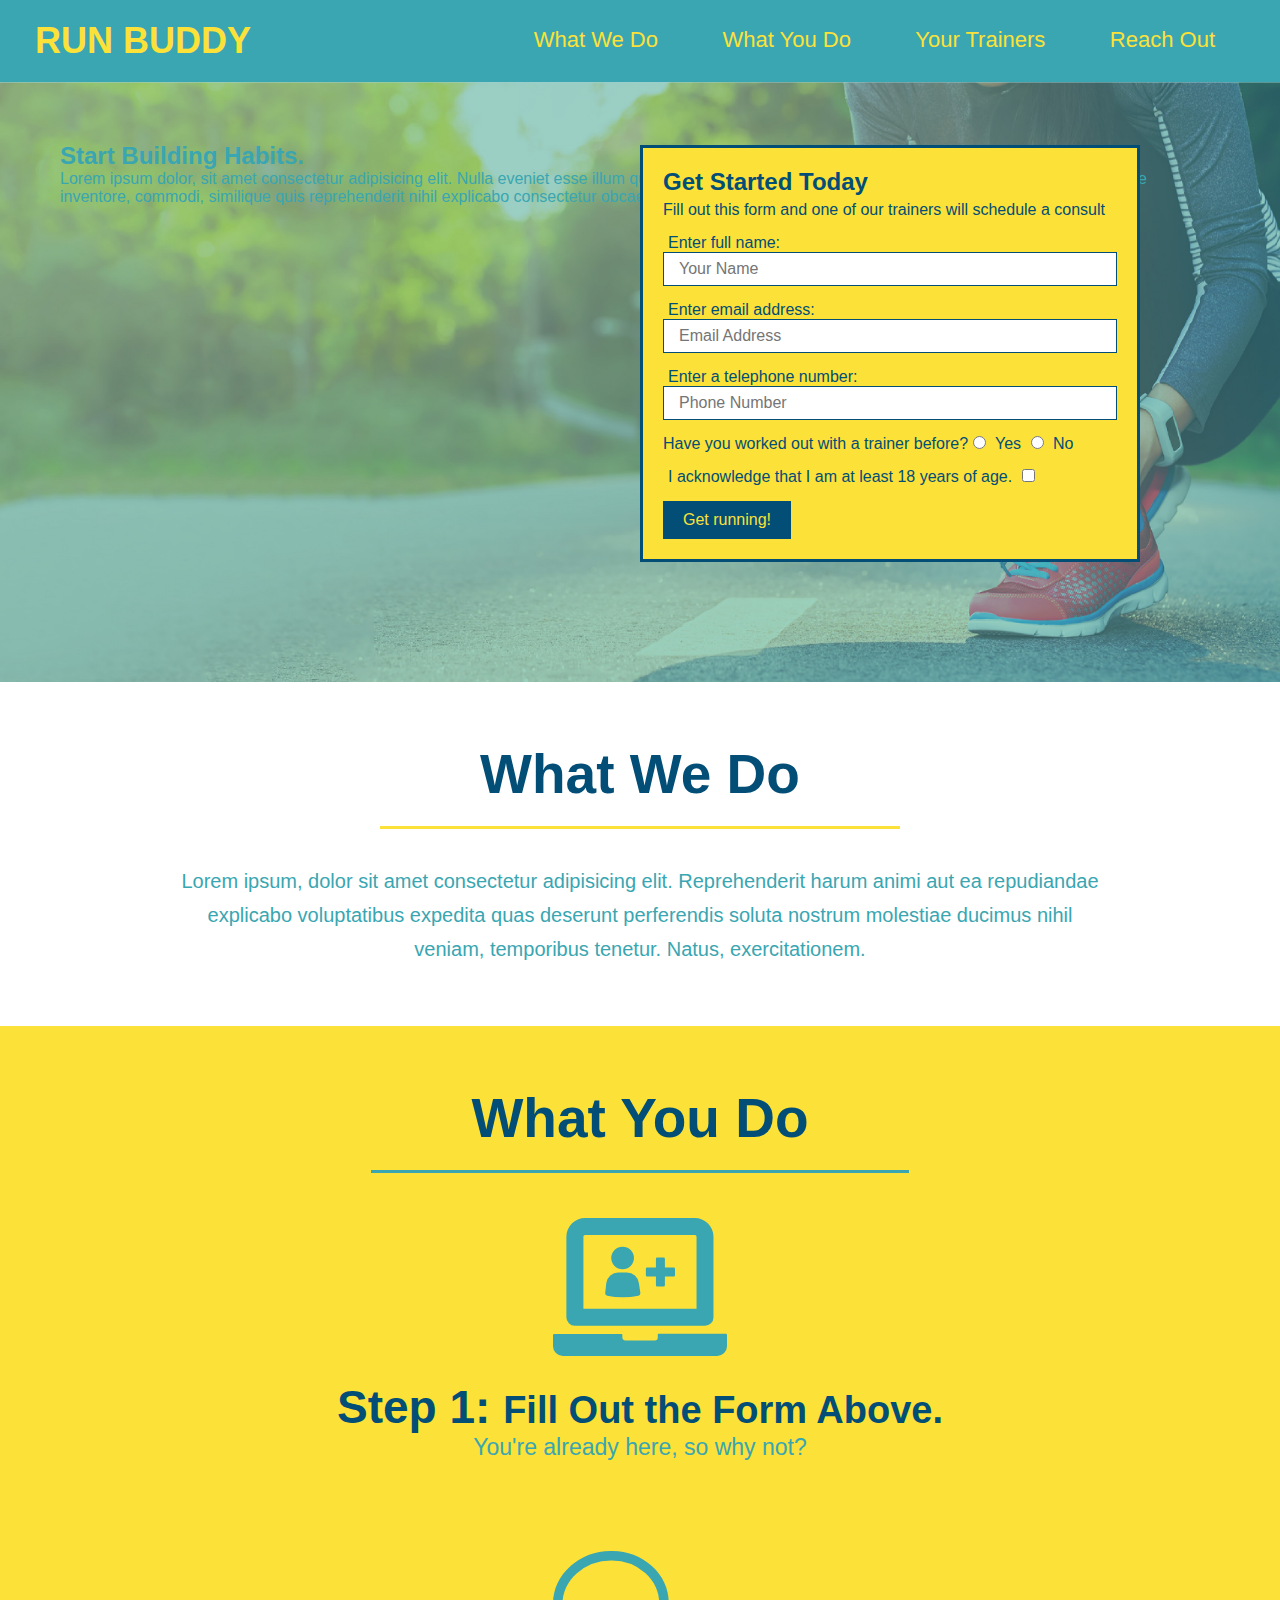
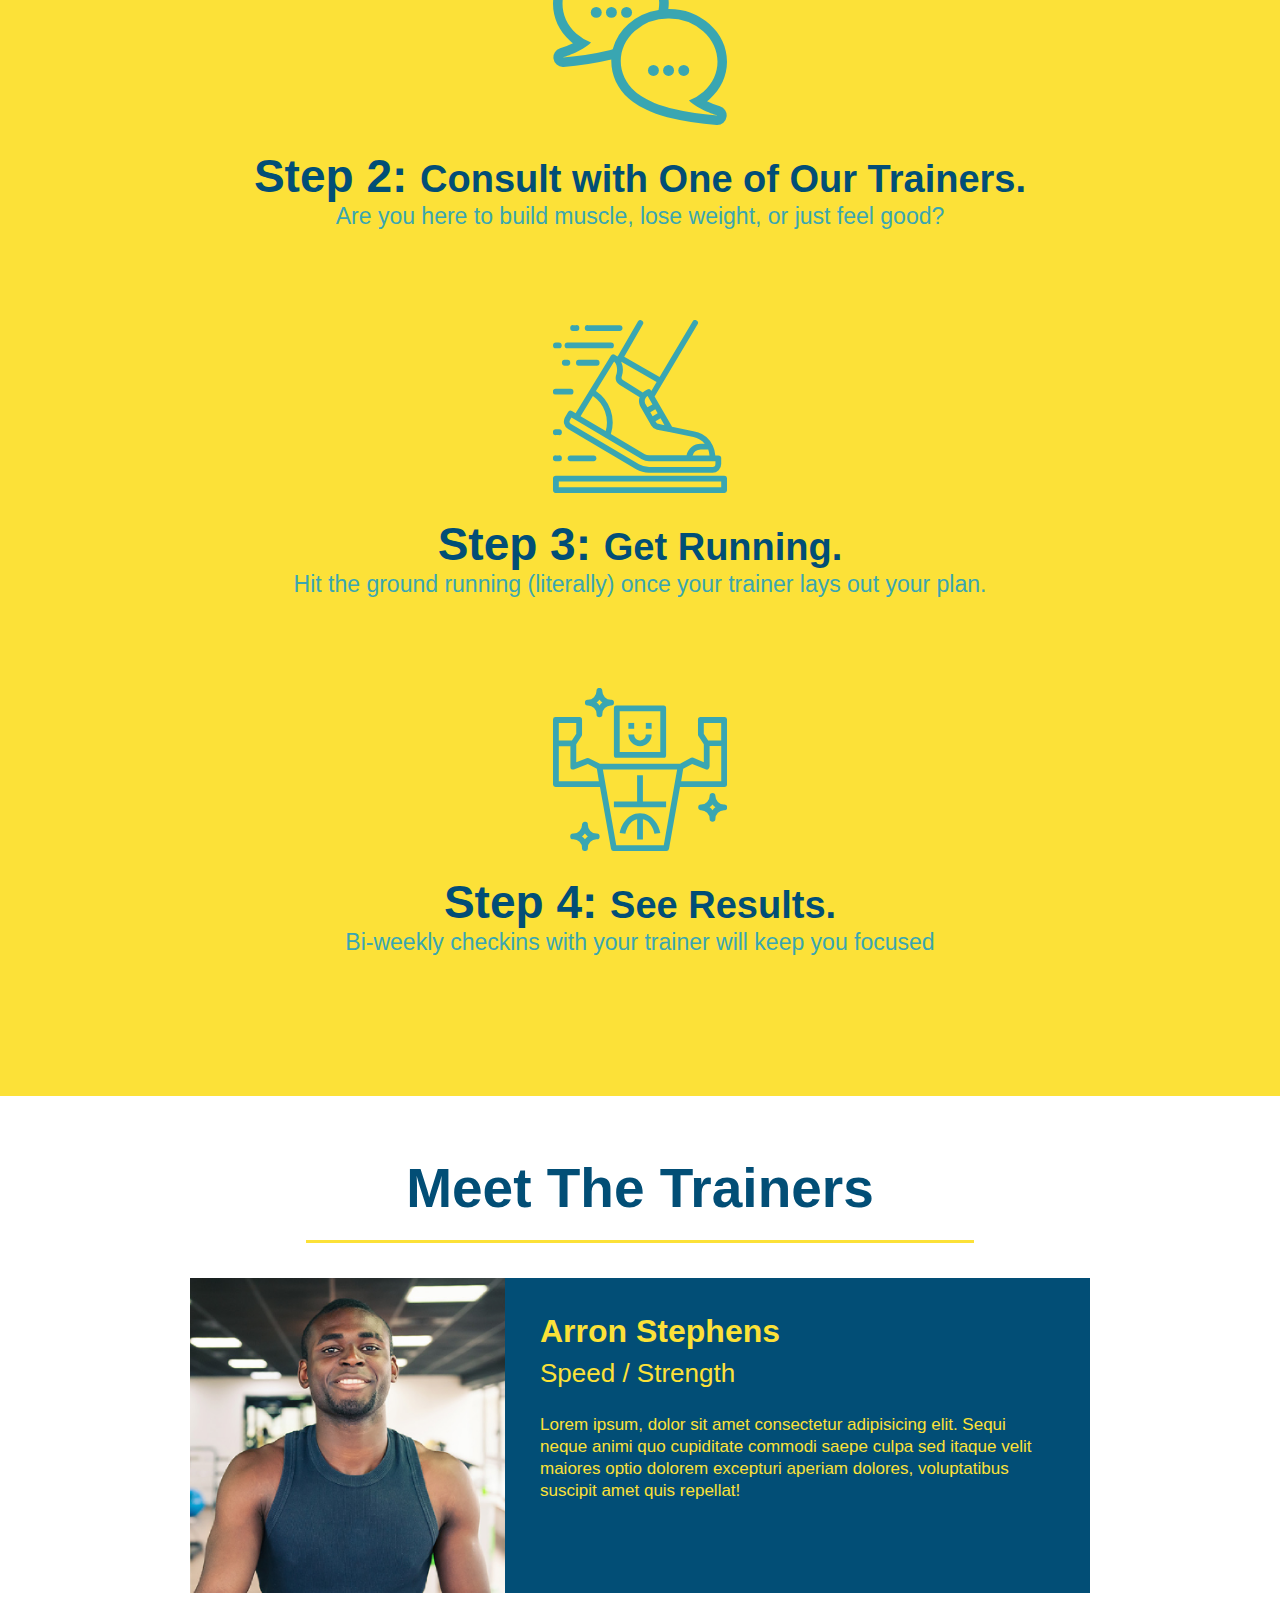
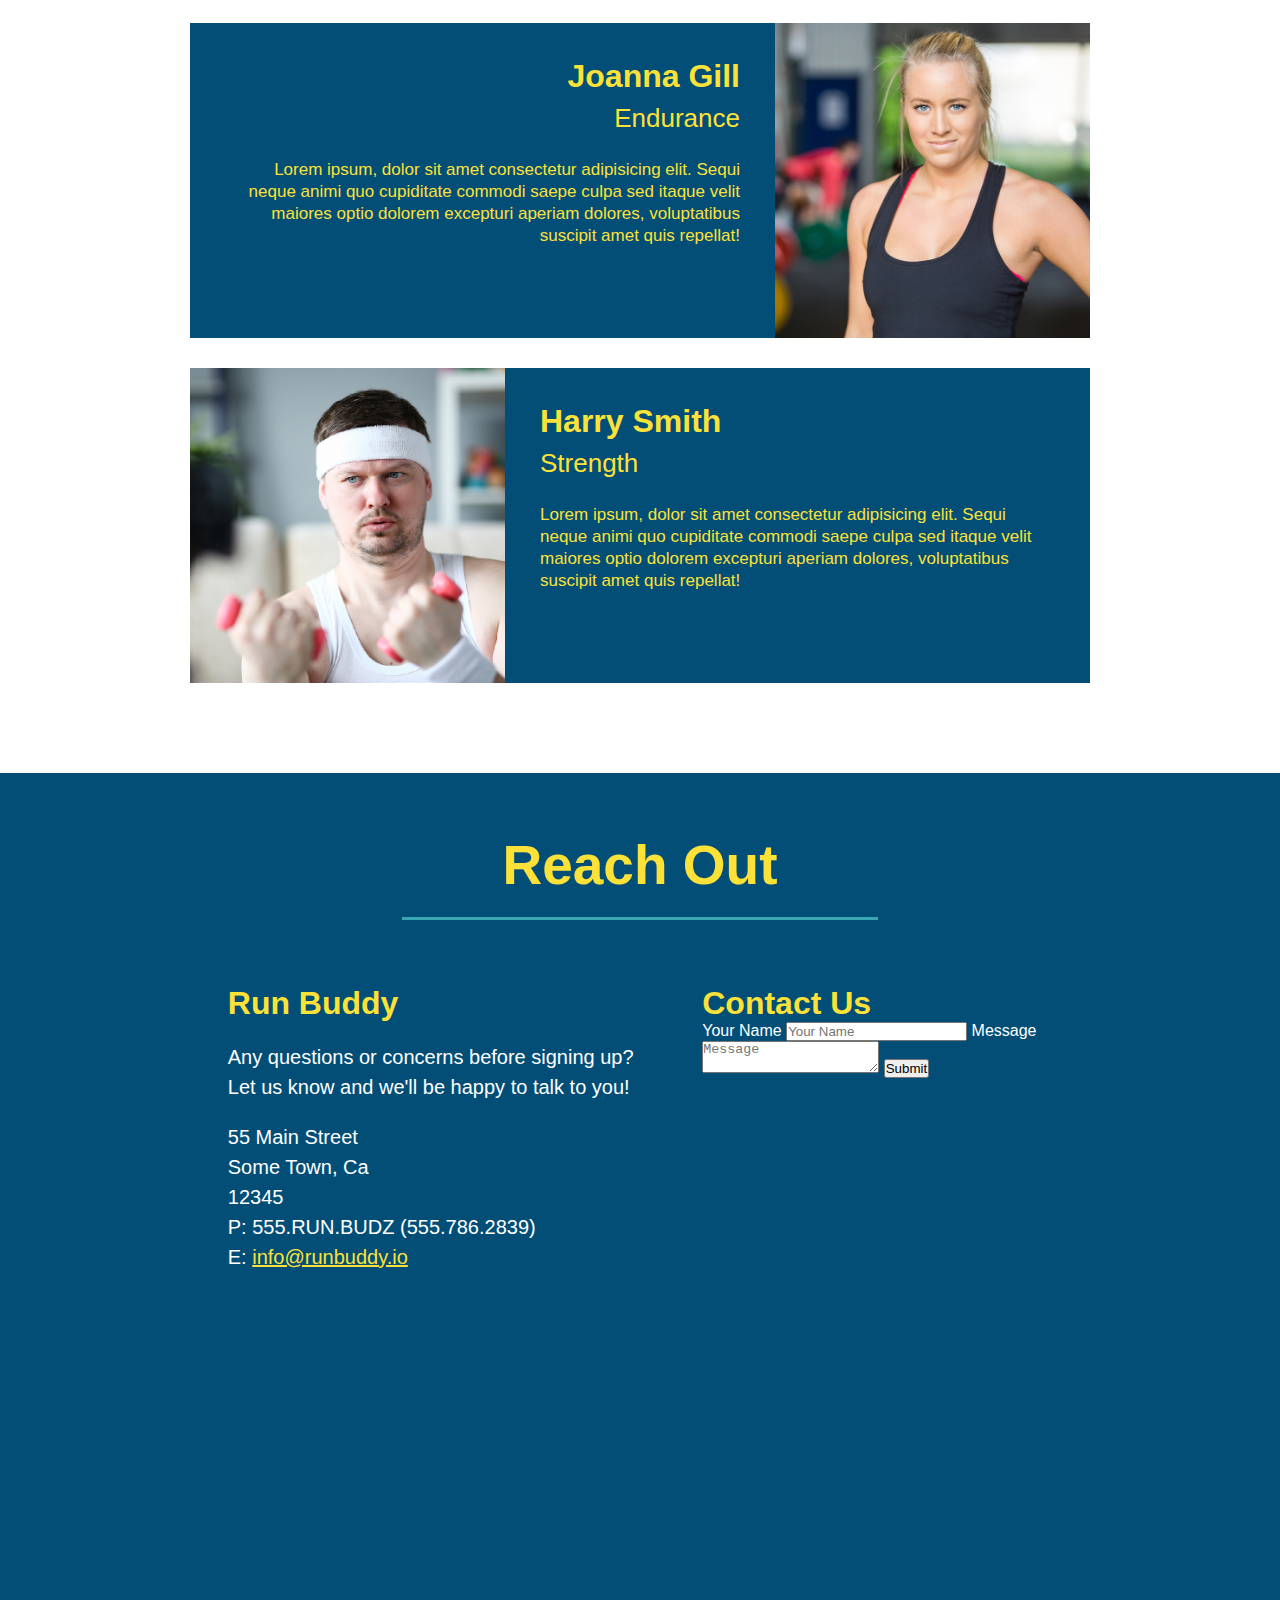
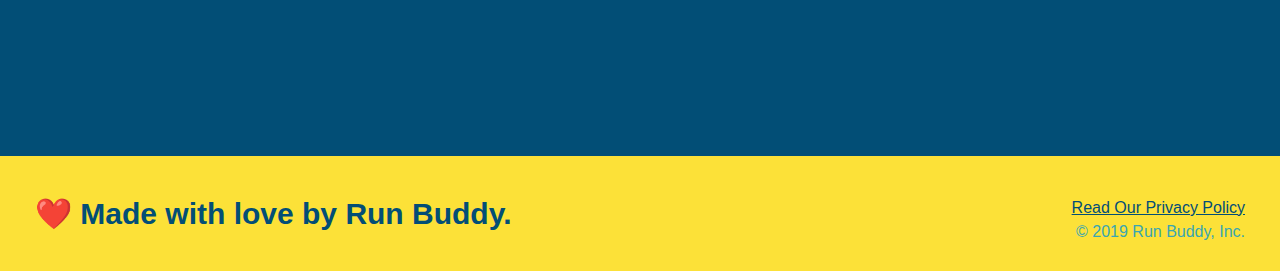
==== index.html @ ef36e6d5 "add contact form" ====
<!DOCTYPE html>
<html lang="en">

<head>
  <meta charset="UTF-8" />
  <link rel="stylesheet" href="./assets/css/style.css" />
  <title>Run Buddy</title>
</head>

<body>
  <!-- navigation -->
  <header>
    <h1>
      <!-- returns to homepage -->
      <a href="/">RUN BUDDY</a>
    </h1>
    <nav>
      <ul>
        <li>
          <!-- scrolls to element with id = what-we-do -->
          <a href="#what-we-do">What We Do</a>
        </li>
        <li>
          <a href="#what-you-do">What You Do</a>
        </li>
        <li>
          <a href="#your-trainers">Your Trainers</a>
        </li>
        <li>
          <a href="#reach-out">Reach Out</a>
        </li>
      </ul>
    </nav>
  </header>

  <!-- hero/jumbotron -->
  <section class="hero">
    <div class="hero-cta">
      <h2>Start Building Habits.</h2>
      <p>
        Lorem ipsum dolor, sit amet consectetur adipisicing elit. Nulla eveniet esse illum quibusdam perferendis architecto vel cum deleniti tenetur eaque tempore inventore, commodi, similique quis reprehenderit nihil explicabo consectetur obcaecati?
      </p>
    </div>

    <div class="hero-form">
      <h3>Get Started Today</h3>
      <p>Fill out this form and one of our trainers will schedule a consult</p>
      <!-- Add form element -->
      <form>
        <label for="name">Enter full name:</label>
        <input class="form-input" type="text" placeholder="Your Name" name="name" id="name" />
        <label for="email">Enter email address:</label>
        <input class="form-input" type="email" placeholder="Email Address" name="email" id="email" />
        <label for="phone">Enter a telephone number:</label>
        <input class="form-input" type="tel" placeholder="Phone Number" name="phone" id="phone"/>
        <p>
          Have you worked out with a trainer before?
          <input type="radio" name="trainer-confirm" id="trainer-yes" />
          <label for="trainer-yes">Yes</label>
          <input type="radio" name="trainer-confirm" id="trainer-no" />
          <label for="trainer-no">No</label>
        </p>
        <p>
          <label for="checkbox" >
            I acknowledge that I am at least 18 years of age.
          </label>
          <input type="checkbox" name="age-confirm" id="checkbox" />
        </p>
        <button type="submit">
          Get running!
        </button>
      </form>
    </div>
  </section>

  <!-- "what we do" section -->
  <section id="what-we-do" class="intro">
    <h2 class="section-title primary-border">What We Do</h2>
    <p>
      Lorem ipsum, dolor sit amet consectetur adipisicing elit. Reprehenderit harum animi aut ea repudiandae explicabo voluptatibus expedita quas deserunt perferendis soluta nostrum molestiae ducimus nihil veniam, temporibus tenetur. Natus, exercitationem.
    </p>
  </section>

  <!-- "what you do" section -->
  <section id="what-you-do" class="steps">
    <h2 class="section-title secondary-border">What You Do</h2>

    <div>
      <!-- insert this img element -->
      <img src="./assets/images/step-1.svg" alt="" />
      <h3>Step 1: <span>Fill Out the Form Above.</span></h3>
      <p>You're already here, so why not?</p>
    </div>

    <div>
      <img src="./assets/images/step-2.svg" alt="" />
      <h3>Step 2: <span>Consult with One of Our Trainers.</span></h3>
      <p>Are you here to build muscle, lose weight, or just feel good?</p>
    </div>

    <div>
      <img src="./assets/images/step-3.svg" alt="" />
      <h3>Step 3: <span>Get Running.</span></h3>
      <p>Hit the ground running (literally) once your trainer lays out your plan.</p>
    </div>

    <div>
      <img src="./assets/images/step-4.svg" alt="" />
      <h3>Step 4: <span>See Results.</span></h3>
      <p>Bi-weekly checkins with your trainer will keep you focused</p>
    </div>
  </section>

  <!-- "meet the trainers" section -->
  <section id="your-trainers" class="trainers">
    <h2 class="section-title primary-border">Meet The Trainers</h2>
    <article class="trainer">
      <img src="./assets/images/trainer-1.jpg" alt="Arron Stephens in his workout clothes, ready to pump iron" />
      <div class="trainer-bio text-left">
        <h3>Arron Stephens</h3>
        <h4>Speed / Strength</h4>
        <p>
          Lorem ipsum, dolor sit amet consectetur adipisicing elit. Sequi neque animi quo cupiditate commodi saepe culpa sed
          itaque velit maiores optio dolorem excepturi aperiam dolores, voluptatibus suscipit amet quis repellat!
        </p>
      </div>
    </article>

    <article class="trainer">
      <div class="trainer-bio text-right">
        <h3>Joanna Gill</h3>
        <h4>Endurance</h4>
        <p>
          Lorem ipsum, dolor sit amet consectetur adipisicing elit. Sequi neque animi quo cupiditate commodi saepe culpa sed
          itaque velit maiores optio dolorem excepturi aperiam dolores, voluptatibus suscipit amet quis repellat!
        </p>
      </div>
      <img src="./assets/images/trainer-2.jpg" alt="Joanna Gill cooling off after a workout" />
    </article>

    <article class="trainer">
      <img src="./assets/images/trainer-3.jpg" alt="Harry Smith wearing a headband and lifting comically small pink weights" />
      <div class="trainer-bio text-left">
        <h3>Harry Smith</h3>
        <h4>Strength</h4>
        <p>
          Lorem ipsum, dolor sit amet consectetur adipisicing elit. Sequi neque animi quo cupiditate commodi saepe culpa sed
          itaque velit maiores optio dolorem excepturi aperiam dolores, voluptatibus suscipit amet quis repellat!
        </p>
      </div>
    </article>
  </section>

  <!-- "reach out" section -->
  <section id="reach-out" class="contact">
    <h2 class="section-title secondary-border">Reach Out</h2>

    <div class="contact-info">
      <div>
        <h3>Run Buddy</h3>
        <p>
          Any questions or concerns before signing up?
          <br />
          Let us know and we'll be happy to talk to you!
        </p>
        <address>
          55 Main Street <br/>
          Some Town, Ca <br/>
          12345<br />
          P: 555.RUN.BUDZ (555.786.2839)<br/>
          E: <a href="mailto:info@runbuddy.io">info@runbuddy.io</a>
        </address>
      </div>

      <div class="contact-form" >
        <h3>Contact Us</h3>
        <form>
          <label for="contact-name">Your Name</label>
          <input type="text" placeholder="Your Name" id="contact-name" />

          <label for="contact-message">Message</label>
          <textarea placeholder="Message" id="contact-message"></textarea>
          
          <button type="submit">
            Submit
          </button>
        </form>
      </div>
      
      <iframe 
        src="https://www.google.com/maps/embed?pb=!1m18!1m12!1m3!1d3147.1079747227936!2d-120.42364418397035!3d37.92790791110593!2m3!1f0!2f0!3f0!3m2!1i1024!2i768!4f13.1!3m3!1m2!1s0x8090c49129b6ac57%3A0xb56c7eb95a2cd8bd!2sMain%20St%2C%20California%2095327!5e0!3m2!1sen!2sus!4v1616426329495!5m2!1sen!2sus" 
        style="border:0;" 
        allowfullscreen=""
        loading="lazy">
      </iframe>
    </div>
  </section>

  <!-- footer -->
  <footer>
    <h2>❤️ Made with love by Run Buddy.</h2>
    <div>
      <a href="./privacy-policy.html">Read Our Privacy Policy</a><br />
      &copy; 2019 Run Buddy, Inc.
    </div>
  </footer>
</body>

</html>
---- assets/css/style.css ----
* {
    margin: 0;
    padding: 0;
    box-sizing: border-box;
}

body {
  /* applies to all elements */
  color: #39a6b2;
  font-family: Helvetica, Arial, sans-serif;
}

section {
    padding: 60px;
}

/* Header Style Start */
header {
    padding: 20px 35px;
    background-color: #39a6b2;
}

header h1 {
    font-weight: bold;
    font-size: 36px;
    color: #fce138;
    margin: 0;
    display: inline;
}

header a {
    color: #fce138;
    text-decoration: none;
}

header nav {
    float: right;
    margin: 7px 0;
}

header nav ul li {
    display: inline;
}

header nav ul li a {
    margin: 0 30px;
    font-weight: lighter;
    font-size: 22px;
}
/* Header Style End */

/* Hero Style Start */
.hero {
    background-image: url("../images/hero-bg.jpg");
    height: 600px;
    background-size: cover;
    background-position: center;
    position: relative;
}

.hero-form {
    color: #024e76;
    background: #fce138;
    padding: 20px;
    width: 500px;
    border: solid 3px #024e76;
    position: absolute;
    bottom: 120px;
    right: 140px;
}

.hero h3 {
    font-size: 24px;
    margin: 0;
}

.hero-form p {
    margin: 5px 0 15px 0;
}

.form-input {
    display: block;
    padding: 7px 15px;
    font-size: 16px;
    width: 100%;
    border: solid 1px #024e76;
    margin-bottom: 15px;
}

.hero-form label {
    margin: 0 5px;
}

.hero-form button {
    background:#024e76;
    color:#fce138;
    padding: 10px 20px;
    font-size: 16px;    
    border: none;
}
/* Hero Style End */

/* Body Style Start */
.intro {
    text-align: center;
}

.section-title {
    font-size: 55px;
    color: #024e76;
    margin-bottom: 35px;
    padding: 0 100px 20px 100px;
    display: inline-block;
    border-bottom: 3px solid;
}
  
.primary-border {
    border-color: #fce138;
}
  
.secondary-border {
    border-color: #39a6b2;
}

.intro p {
    line-height: 1.7;
    color: #39a6b2;
    width: 80%;
    font-size: 20px;
    margin: 0 auto;
}

.steps {
    text-align: center;
    background: #fce138;
}

.steps div {
    margin-bottom: 80px;
}
  
.steps img {
    width: 15%;
    margin: 10px 0;
}
  
.steps h3 {
    color: #024e76;
    font-size: 46px;
    margin-top: 10px;
}
  
.steps p {
    color: #39a6b2;
    font-size: 23px;
}

.steps span {
    font-size: 38px;
}

.trainers {
    text-align: center;
}

.trainer {
    width: 900px;
    margin: 0 auto 30px auto;
    background: #024e76;
    color: #fce138;
    overflow: auto
}

.trainer img {
    width: 35%;
    float: left;
}
  
.trainer-bio {
    padding: 35px;
    float: left;
    width: 65%;
}

.text-left {
    text-align: left;
}
  
.text-right {
    text-align: right;
}

.trainer-bio h3 {
    font-size: 32px;
    margin-bottom: 8px;
}

.trainer-bio h4 {
    font-weight: lighter;
    font-size: 26px;
    margin-bottom: 25px;
}

.trainer-bio p {
    font-size: 17px;
    line-height: 1.3;
}

.contact {
    background: #024e76;
    text-align: center;
}

.contact h2 {
    color: #fce138;
}

.contact-info iframe {
    width: 400px;
    height: 400px;
}

.contact-info div{
    width: 410px;
    display: inline-block;
    vertical-align: top;
    text-align: left;
    margin: 30px 0 0 60px;
    color: white;
}

.contact-info h3 {
    color: #fce138;
    font-size: 32px;
}

.contact-info p,
.contact-info address {
  margin: 20px 0;
  line-height: 1.5;
  font-size: 20px;
  font-style: normal;
}

.contact-info a {
  color: #fce138;
}


/* Body Style End */

/* Footer Style Start */
footer {
    background: #fce138;
    width: 100%;
    padding: 40px 35px;
}

footer h2 {
    display: inline;
    color: #024e76;
    font-size: 30px;
    margin: 0;
}

footer div {
    float: right;
    line-height: 1.5;
    text-align: right;
}

footer a {
    color: #024e76;
}

/* Footer Style End */
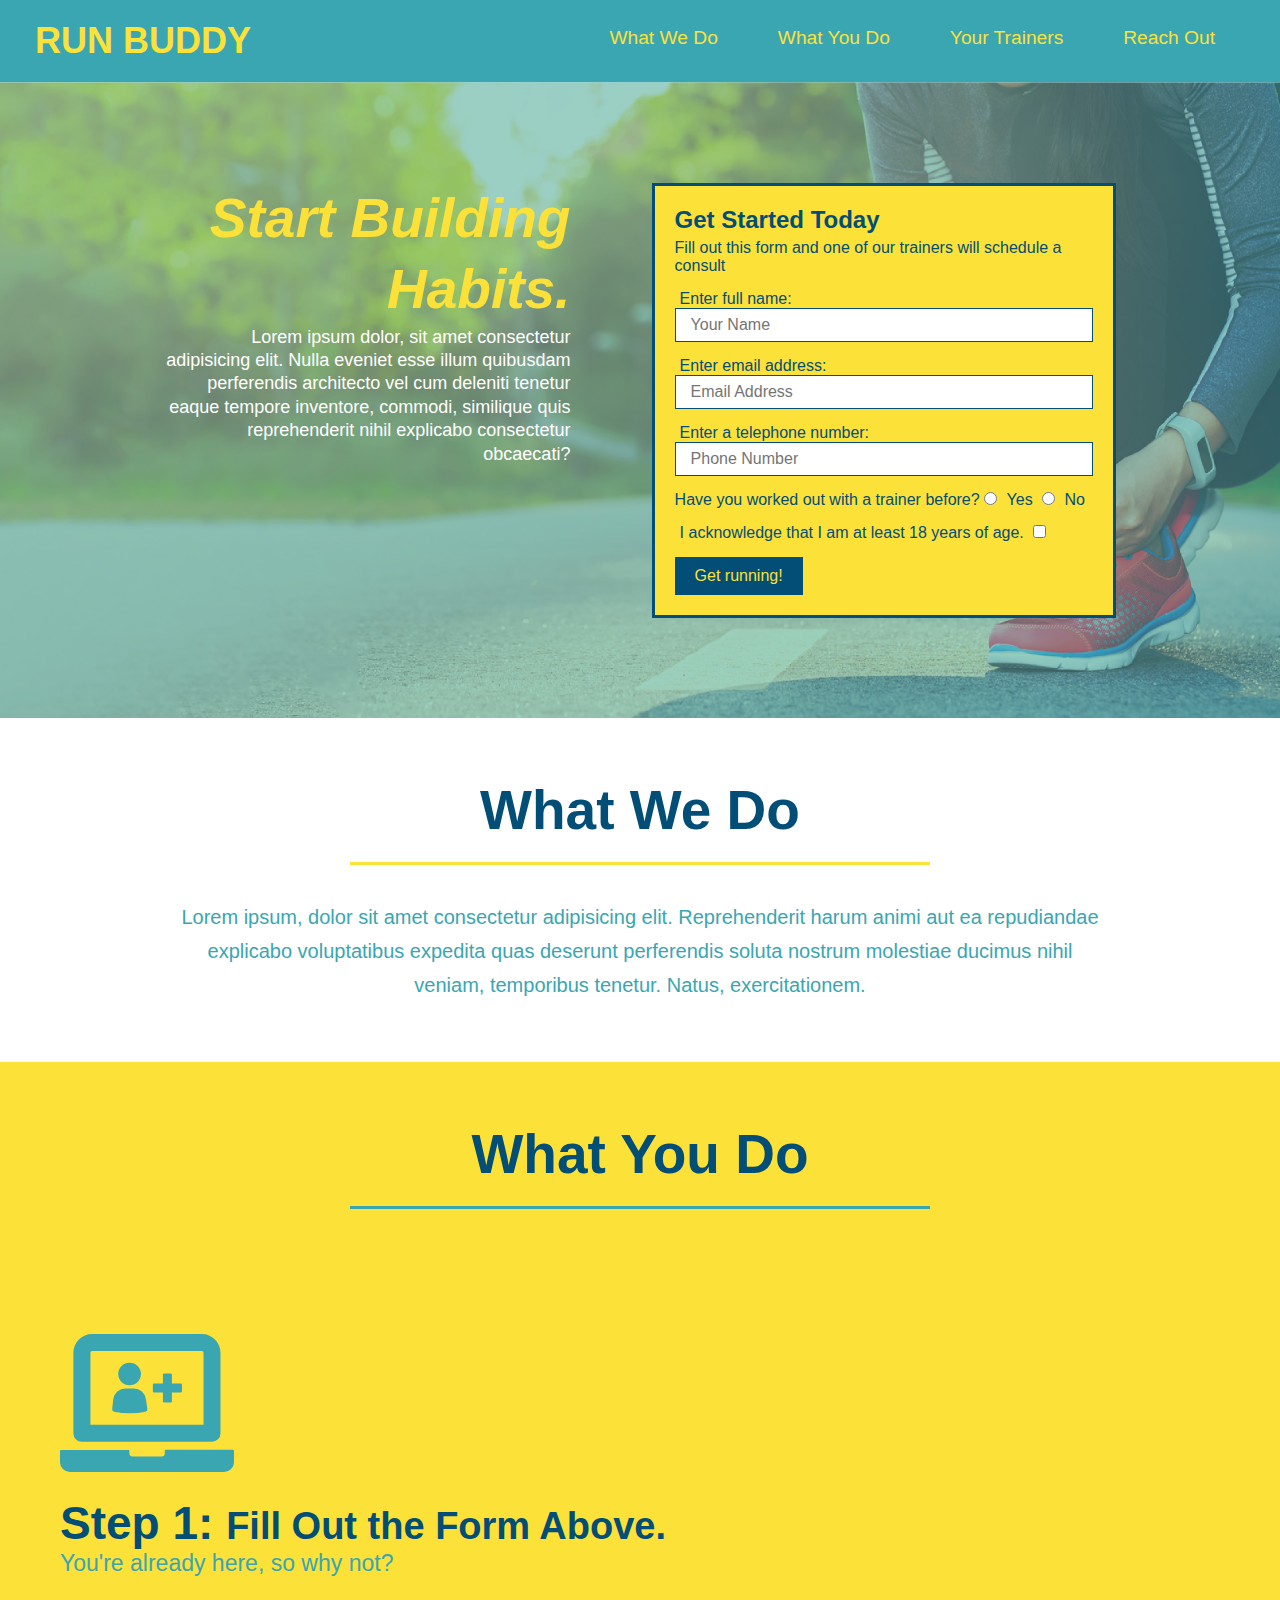
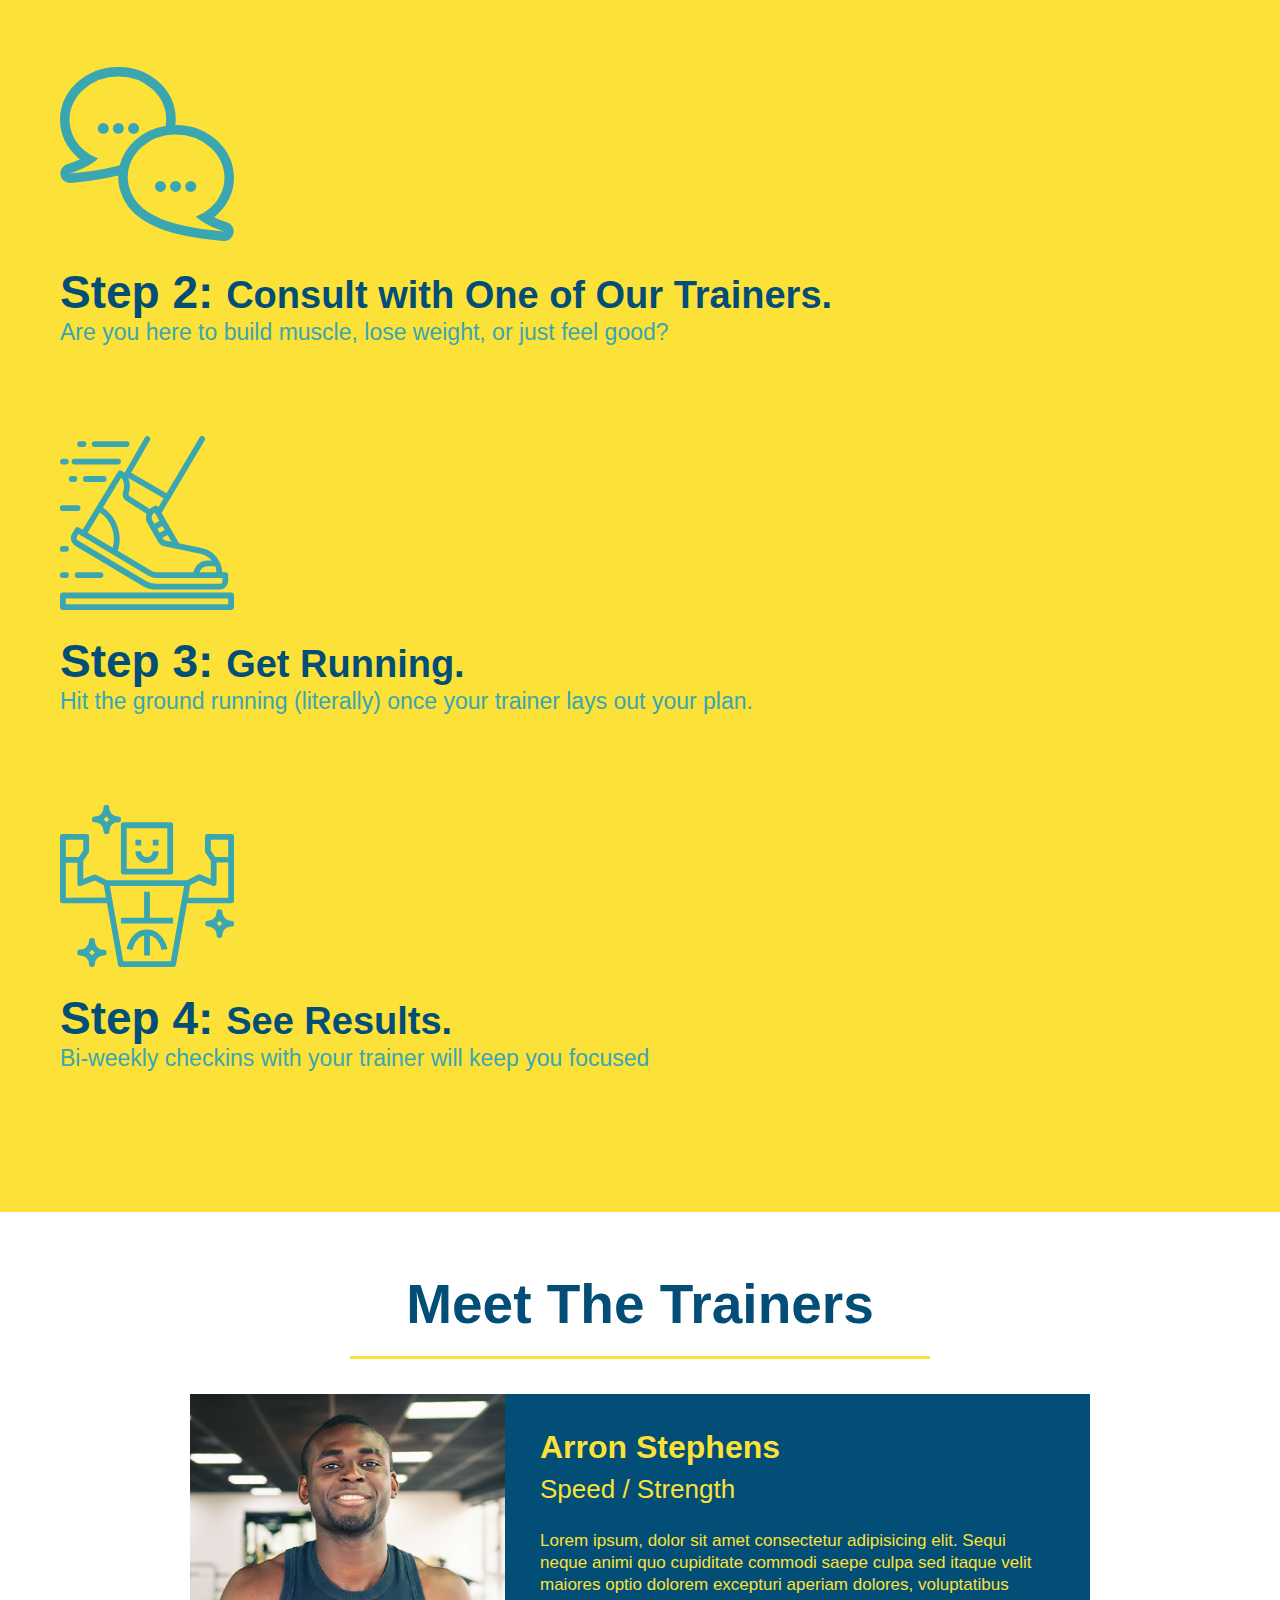
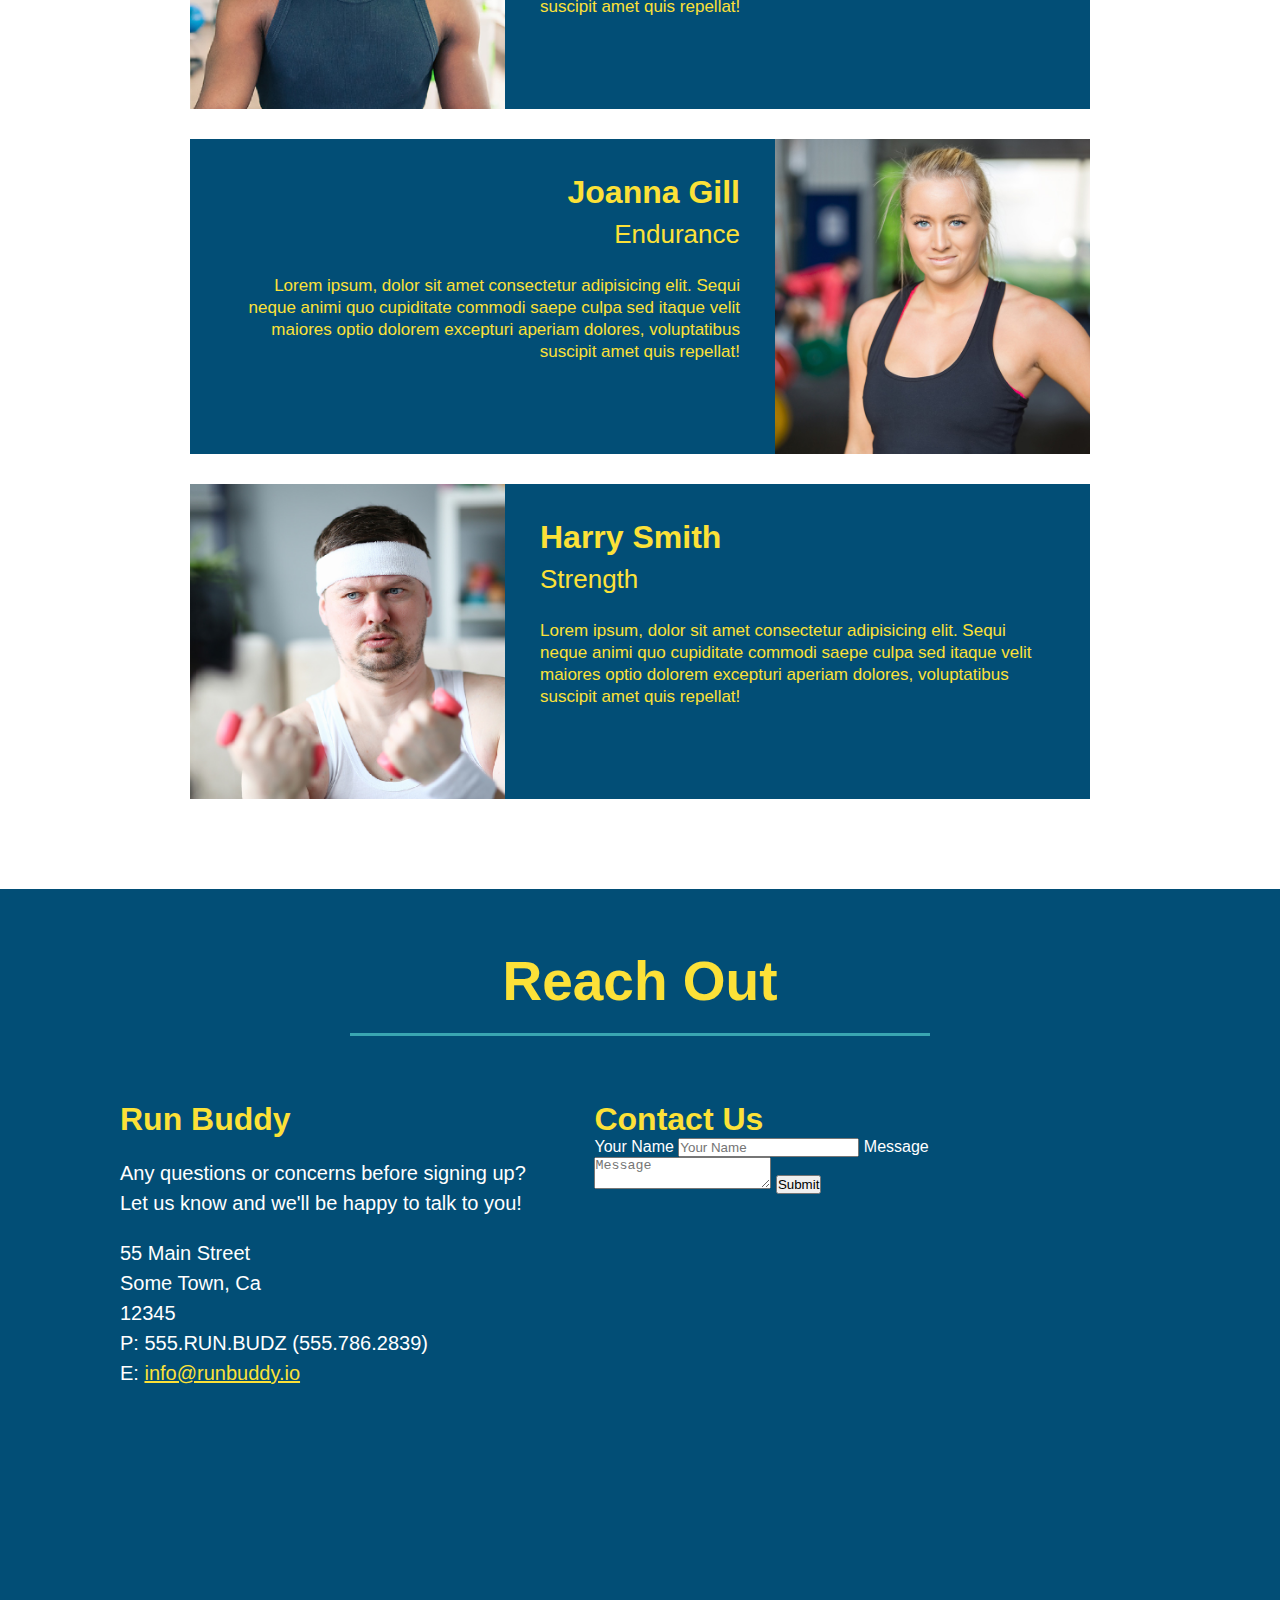
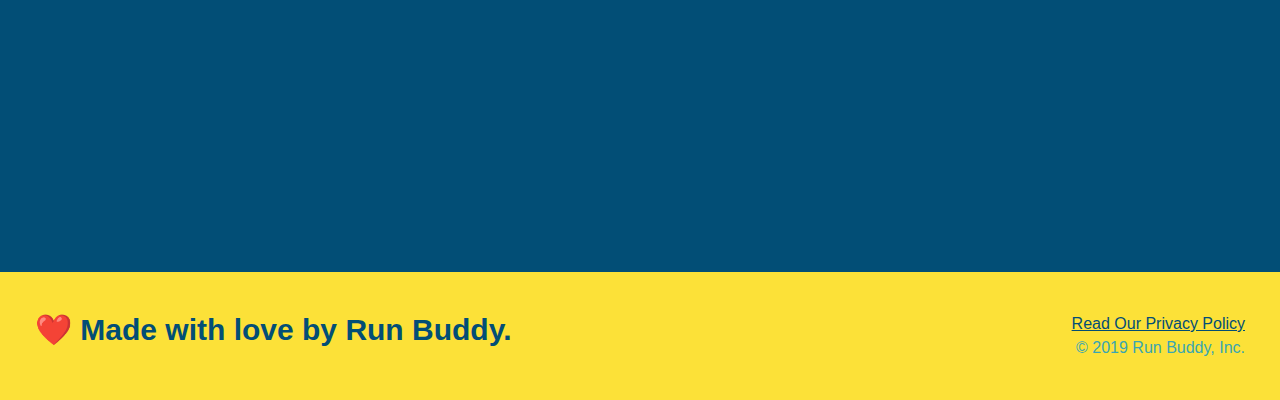
==== commit 0b21c1d2: "add flexbox to section titles" ====
--- a/index.html
+++ b/index.html
@@ -75,16 +75,25 @@
 
   <!-- "what we do" section -->
   <section id="what-we-do" class="intro">
-    <h2 class="section-title primary-border">What We Do</h2>
-    <p>
-      Lorem ipsum, dolor sit amet consectetur adipisicing elit. Reprehenderit harum animi aut ea repudiandae explicabo voluptatibus expedita quas deserunt perferendis soluta nostrum molestiae ducimus nihil veniam, temporibus tenetur. Natus, exercitationem.
-    </p>
+    <div class="flex-row">
+      <h2 class="section-title primary-border">
+        What We Do
+      </h2>
+    </div>
+    <div class="flex-row">
+      <p>
+        Lorem ipsum, dolor sit amet consectetur adipisicing elit. Reprehenderit harum animi aut ea repudiandae explicabo voluptatibus expedita quas deserunt perferendis soluta nostrum molestiae ducimus nihil veniam, temporibus tenetur. Natus, exercitationem.
+      </p>
+    </div>
   </section>
 
   <!-- "what you do" section -->
   <section id="what-you-do" class="steps">
-    <h2 class="section-title secondary-border">What You Do</h2>
-
+    <div class="flex-row">
+      <h2 class="section-title secondary-border">
+        What You Do
+      </h2>
+    </div>
     <div>
       <!-- insert this img element -->
       <img src="./assets/images/step-1.svg" alt="" />
@@ -113,7 +122,11 @@
 
   <!-- "meet the trainers" section -->
   <section id="your-trainers" class="trainers">
-    <h2 class="section-title primary-border">Meet The Trainers</h2>
+    <div class="flex-row">
+      <h2 class="section-title primary-border">
+        Meet The Trainers
+      </h2>
+    </div>
     <article class="trainer">
       <img src="./assets/images/trainer-1.jpg" alt="Arron Stephens in his workout clothes, ready to pump iron" />
       <div class="trainer-bio text-left">
@@ -153,8 +166,11 @@
 
   <!-- "reach out" section -->
   <section id="reach-out" class="contact">
-    <h2 class="section-title secondary-border">Reach Out</h2>
-
+    <div class="flex-row">
+      <h2 class="section-title secondary-border">
+        Reach Out
+      </h2>
+    </div>
     <div class="contact-info">
       <div>
         <h3>Run Buddy</h3>
--- a/assets/css/style.css
+++ b/assets/css/style.css
@@ -18,6 +18,9 @@
 header {
     padding: 20px 35px;
     background-color: #39a6b2;
+    display: flex;
+    justify-content: space-between;
+    flex-wrap: wrap;
 }
 
 header h1 {
@@ -25,7 +28,6 @@
     font-size: 36px;
     color: #fce138;
     margin: 0;
-    display: inline;
 }
 
 header a {
@@ -34,39 +36,56 @@
 }
 
 header nav {
-    float: right;
     margin: 7px 0;
 }
 
-header nav ul li {
-    display: inline;
+header nav ul {
+    display: flex;
+    flex-wrap: wrap;
+    justify-content: space-between;
+    align-items: center;
+    list-style: none;
 }
 
 header nav ul li a {
     margin: 0 30px;
     font-weight: lighter;
-    font-size: 22px;
+    font-size: 1.5vw;
 }
 /* Header Style End */
 
 /* Hero Style Start */
 .hero {
     background-image: url("../images/hero-bg.jpg");
-    height: 600px;
     background-size: cover;
     background-position: center;
-    position: relative;
+    display: flex;
+    justify-content: center;
+    flex-wrap: wrap;
+}
+
+.hero-cta {
+    width: 35%;
+    text-align: right;
+    margin: 3.5%;
+    color: #fff;
+    font-size: 18px;
+    line-height: 1.3;
+}
+
+.hero-cta h2 {
+    font-style: italic;
+    font-size: 55px;
+    color:#fce138;
 }
 
 .hero-form {
     color: #024e76;
     background: #fce138;
     padding: 20px;
-    width: 500px;
     border: solid 3px #024e76;
-    position: absolute;
-    bottom: 120px;
-    right: 140px;
+    width: 40%;
+    margin: 3.5%;
 }
 
 .hero h3 {
@@ -101,17 +120,14 @@
 /* Hero Style End */
 
 /* Body Style Start */
-.intro {
-    text-align: center;
-}
-
 .section-title {
     font-size: 55px;
     color: #024e76;
-    margin-bottom: 35px;
-    padding: 0 100px 20px 100px;
-    display: inline-block;
     border-bottom: 3px solid;
+    padding-bottom: 20px;
+    text-align: center;
+    margin: 0 auto 35px auto;
+    width: 50%;
 }
   
 .primary-border {
@@ -128,10 +144,10 @@
     width: 80%;
     font-size: 20px;
     margin: 0 auto;
+    text-align: center;
 }
 
 .steps {
-    text-align: center;
     background: #fce138;
 }
 
@@ -160,7 +176,6 @@
 }
 
 .trainers {
-    text-align: center;
 }
 
 .trainer {
@@ -182,14 +197,6 @@
     width: 65%;
 }
 
-.text-left {
-    text-align: left;
-}
-  
-.text-right {
-    text-align: right;
-}
-
 .trainer-bio h3 {
     font-size: 32px;
     margin-bottom: 8px;
@@ -208,7 +215,6 @@
 
 .contact {
     background: #024e76;
-    text-align: center;
 }
 
 .contact h2 {
@@ -254,17 +260,18 @@
     background: #fce138;
     width: 100%;
     padding: 40px 35px;
+    display: flex;
+    justify-content: space-between;
+    flex-wrap: wrap;
 }
 
 footer h2 {
-    display: inline;
     color: #024e76;
     font-size: 30px;
     margin: 0;
 }
 
 footer div {
-    float: right;
     line-height: 1.5;
     text-align: right;
 }
@@ -275,3 +282,17 @@
 
 /* Footer Style End */
 
+
+
+/* Utility Classes */
+.text-left {
+    text-align: left;
+}
+  
+.text-right {
+    text-align: right;
+}
+
+.flex-row {
+    display: flex;
+}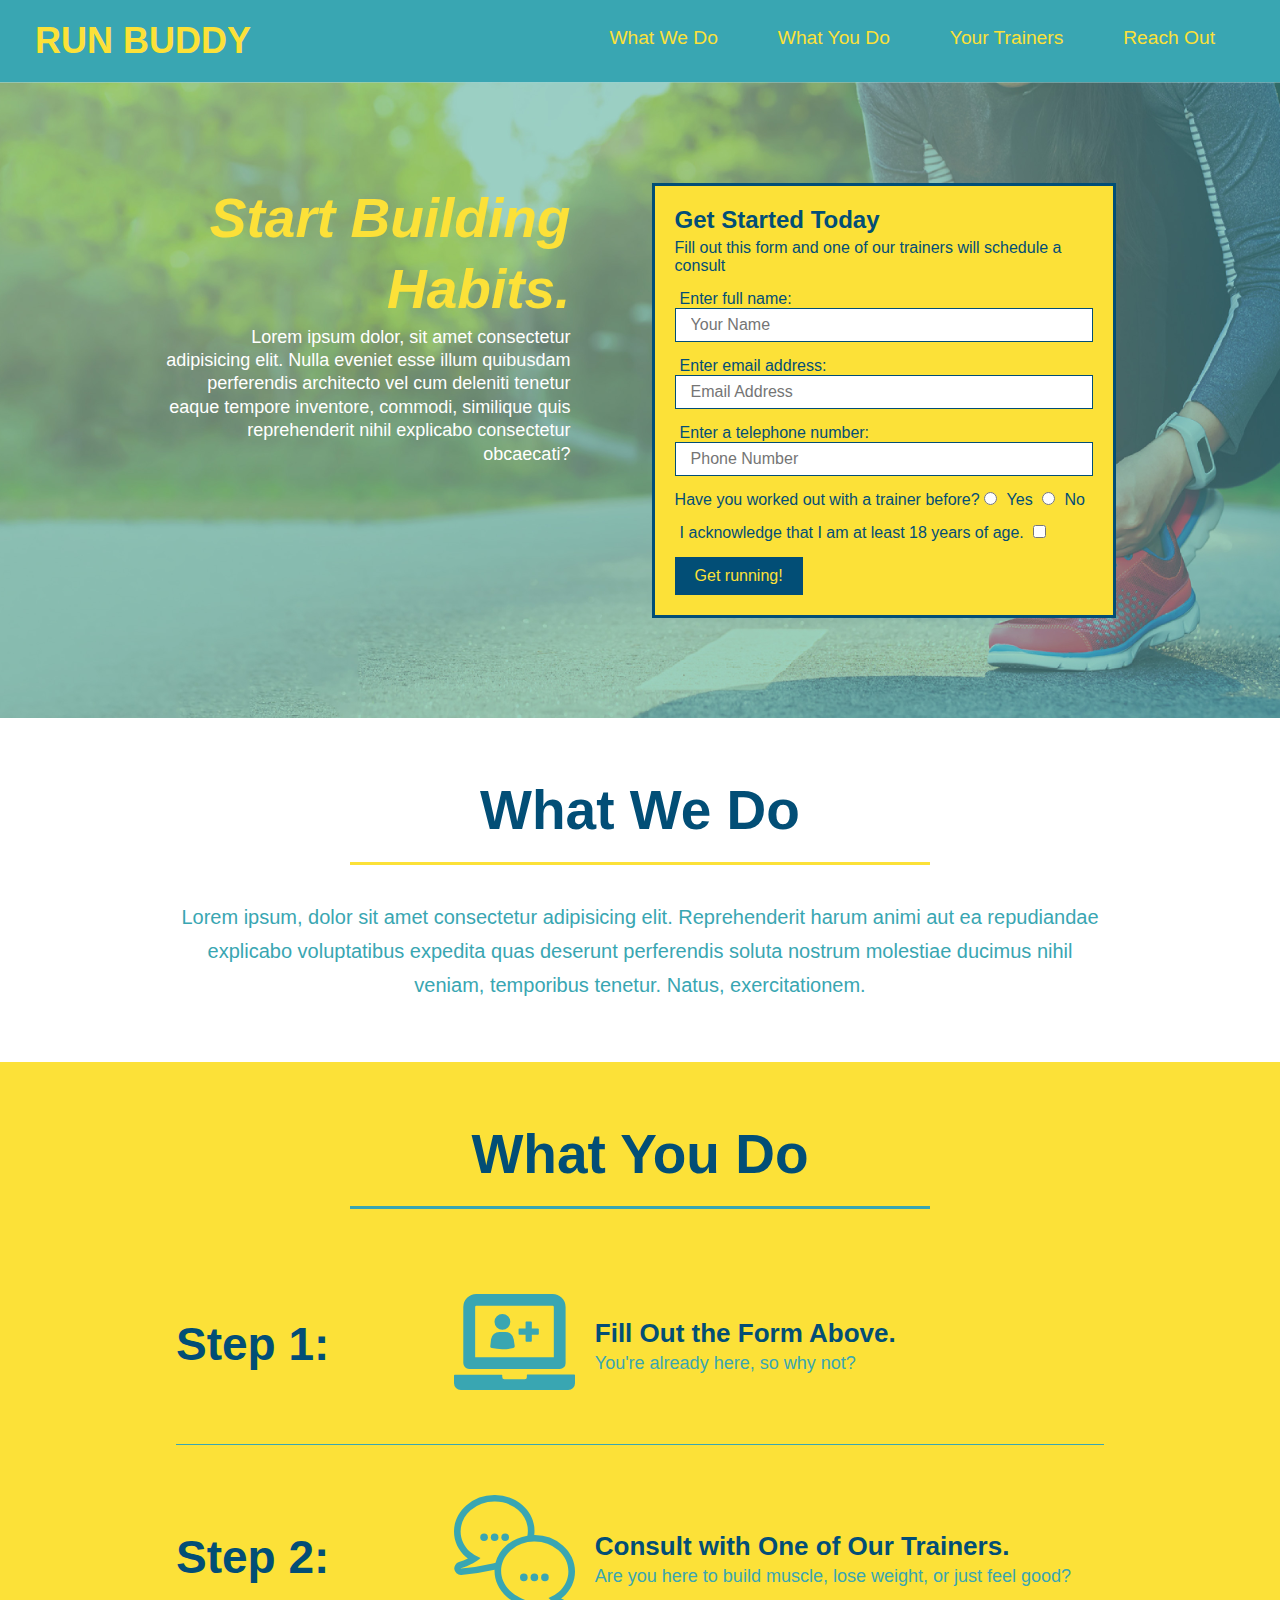
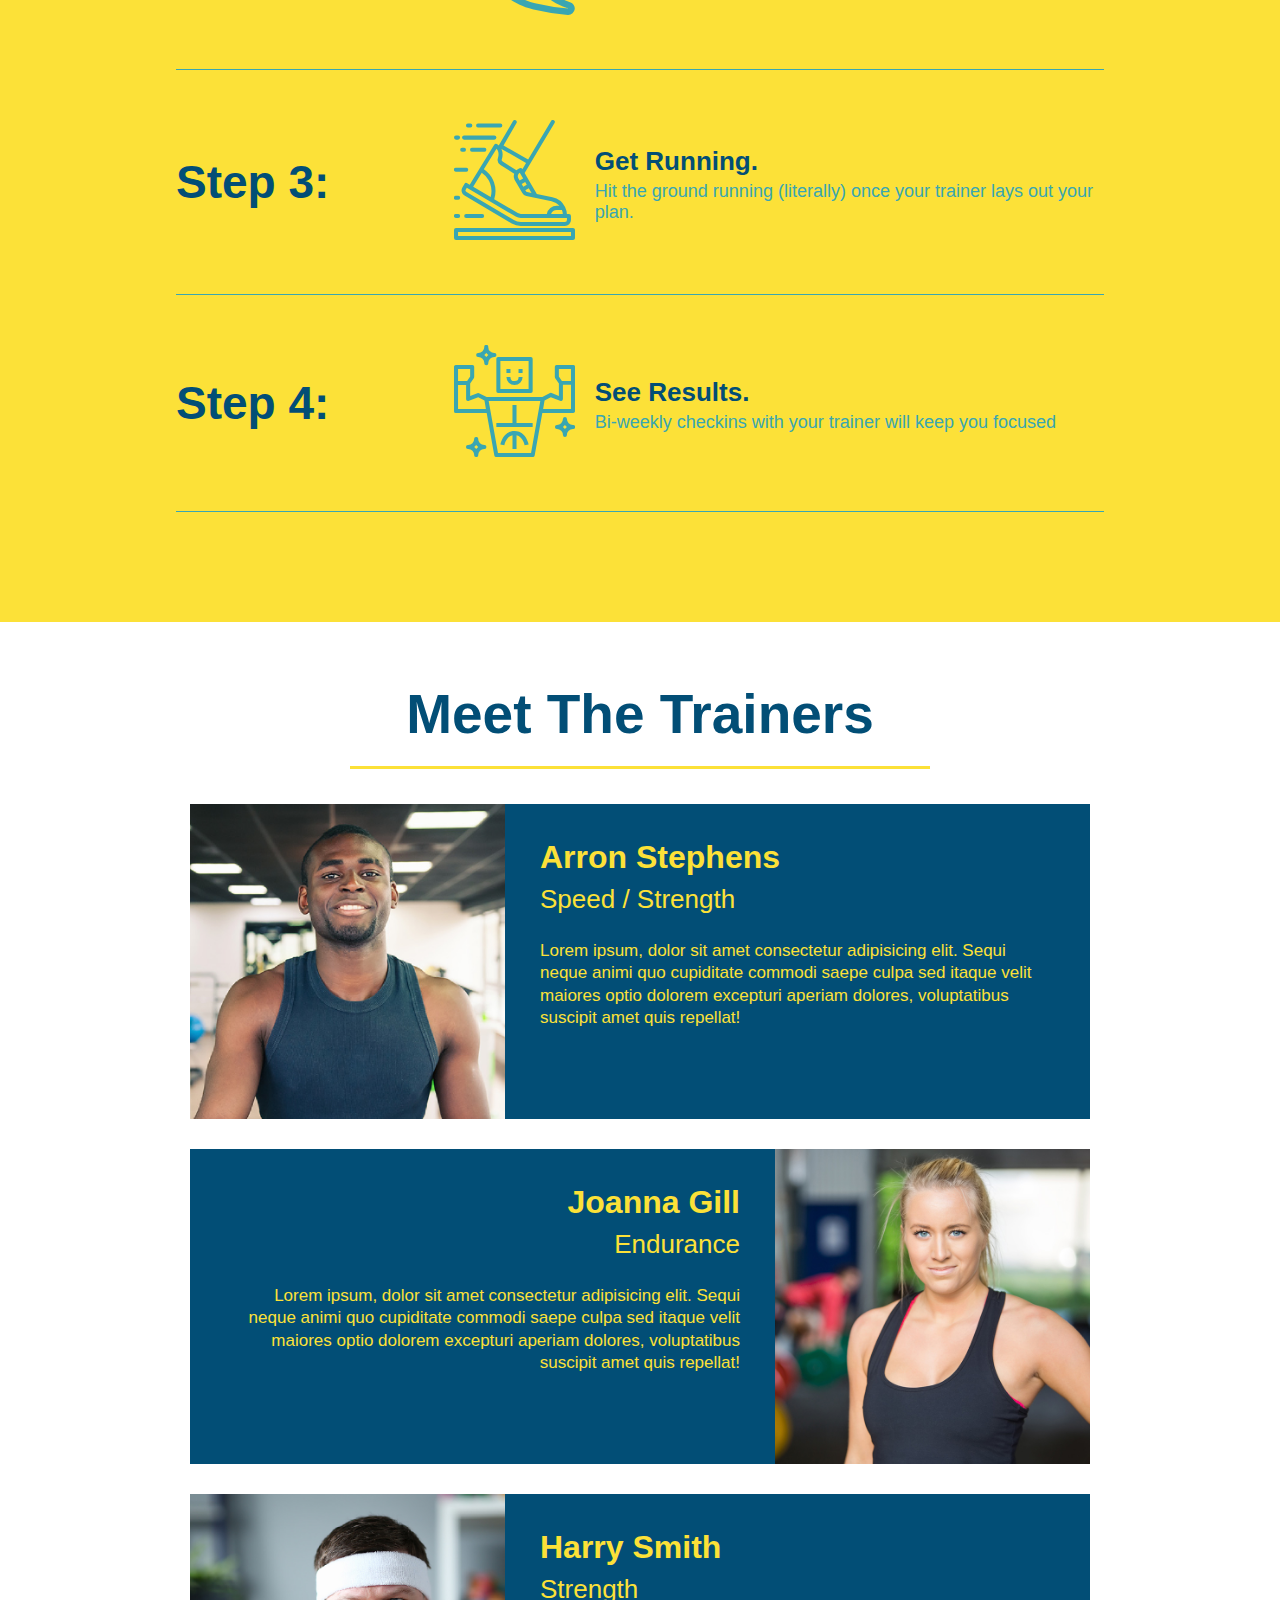
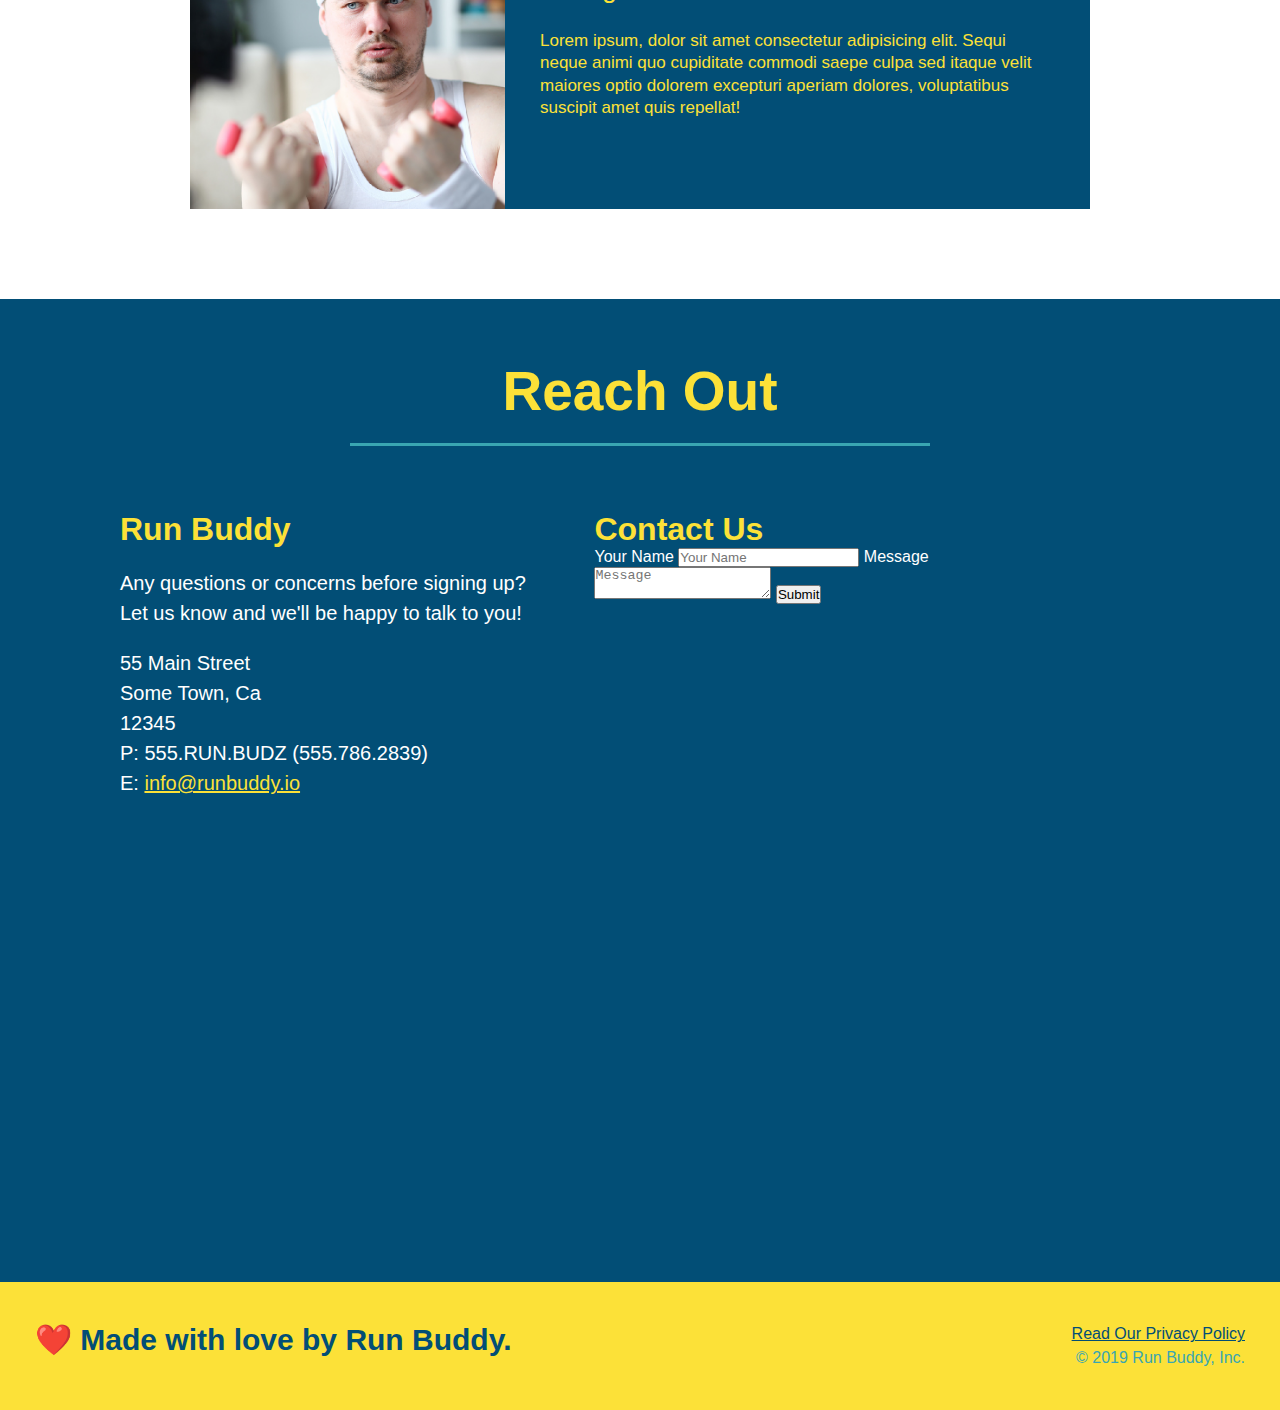
==== commit 0f217bf1: "add flexbox to the steps" ====
--- a/index.html
+++ b/index.html
@@ -94,30 +94,59 @@
         What You Do
       </h2>
     </div>
-    <div>
-      <!-- insert this img element -->
-      <img src="./assets/images/step-1.svg" alt="" />
-      <h3>Step 1: <span>Fill Out the Form Above.</span></h3>
-      <p>You're already here, so why not?</p>
-    </div>
-
-    <div>
-      <img src="./assets/images/step-2.svg" alt="" />
-      <h3>Step 2: <span>Consult with One of Our Trainers.</span></h3>
-      <p>Are you here to build muscle, lose weight, or just feel good?</p>
-    </div>
-
-    <div>
-      <img src="./assets/images/step-3.svg" alt="" />
-      <h3>Step 3: <span>Get Running.</span></h3>
-      <p>Hit the ground running (literally) once your trainer lays out your plan.</p>
-    </div>
-
-    <div>
-      <img src="./assets/images/step-4.svg" alt="" />
-      <h3>Step 4: <span>See Results.</span></h3>
-      <p>Bi-weekly checkins with your trainer will keep you focused</p>
-    </div>
+
+    <div class="step">
+      <h3>Step 1:</h3>
+      <div class="step-info">
+        <div class="step-img">
+          <img src="./assets/images/step-1.svg" alt="" />
+        </div>
+        <div class="step-text">
+          <h4>Fill Out the Form Above.</h4>
+          <p>You're already here, so why not?</p>
+        </div>
+      </div>
+    </div>
+
+    <div class="step">
+      <h3>Step 2:</h3>
+      <div class="step-info">
+        <div class="step-img">
+          <img src="./assets/images/step-2.svg" alt="" />
+        </div>
+        <div class="step-text">
+          <h4>Consult with One of Our Trainers.</h4>
+          <p>Are you here to build muscle, lose weight, or just feel good?</p>
+        </div>    
+      </div>
+    </div>
+
+    <div class="step">
+      <h3>Step 3:</h3>
+      <div class="step-info">
+        <div class="step-img">
+          <img src="./assets/images/step-3.svg" alt="" />
+        </div>
+        <div class="step-text">
+          <h4>Get Running.</h4>
+          <p>Hit the ground running (literally) once your trainer lays out your plan.</p>
+        </div>
+      </div>
+    </div>
+
+    <div class="step">
+      <h3>Step 4:</h3>
+      <div class="step-info">
+        <div class="step-img">
+          <img src="./assets/images/step-4.svg" alt="" />
+        </div>
+        <div class="step-text">
+          <h4>See Results.</h4>
+          <p>Bi-weekly checkins with your trainer will keep you focused</p>
+        </div>
+      </div>
+    </div>
+    
   </section>
 
   <!-- "meet the trainers" section -->
--- a/assets/css/style.css
+++ b/assets/css/style.css
@@ -150,29 +150,53 @@
 .steps {
     background: #fce138;
 }
-
-.steps div {
-    margin-bottom: 80px;
-}
-  
-.steps img {
-    width: 15%;
-    margin: 10px 0;
-}
-  
-.steps h3 {
+  
+.step {
+    margin: 50px auto;
+    padding-bottom: 50px;
+    width: 80%;
+    border-bottom: 1px solid #39a6b2;
+    display: flex;
+    flex-wrap: wrap;
+    align-items: center;
+    justify-content: space-between;
+}
+
+.step h3 {
     color: #024e76;
     font-size: 46px;
-    margin-top: 10px;
-}
-  
-.steps p {
+    flex: 1 30%;
+}
+
+.step-info {
+    flex: 2 70%;
+    display: flex;
+    flex-wrap: wrap;
+    align-items: center;
+}
+
+.step-img {
+    flex: 1 12%;
+    margin-right: 20px;
+}
+
+.step-img img {
+    max-width: 100%;
+}
+
+.step-text {
+    flex: 12;
+}
+
+.step-text h4 {
+    color: #024e76;
+    line-height: 1.5;
+    font-size: 26px;
+}
+
+.step-text p {
     color: #39a6b2;
-    font-size: 23px;
-}
-
-.steps span {
-    font-size: 38px;
+    font-size: 18px;
 }
 
 .trainers {
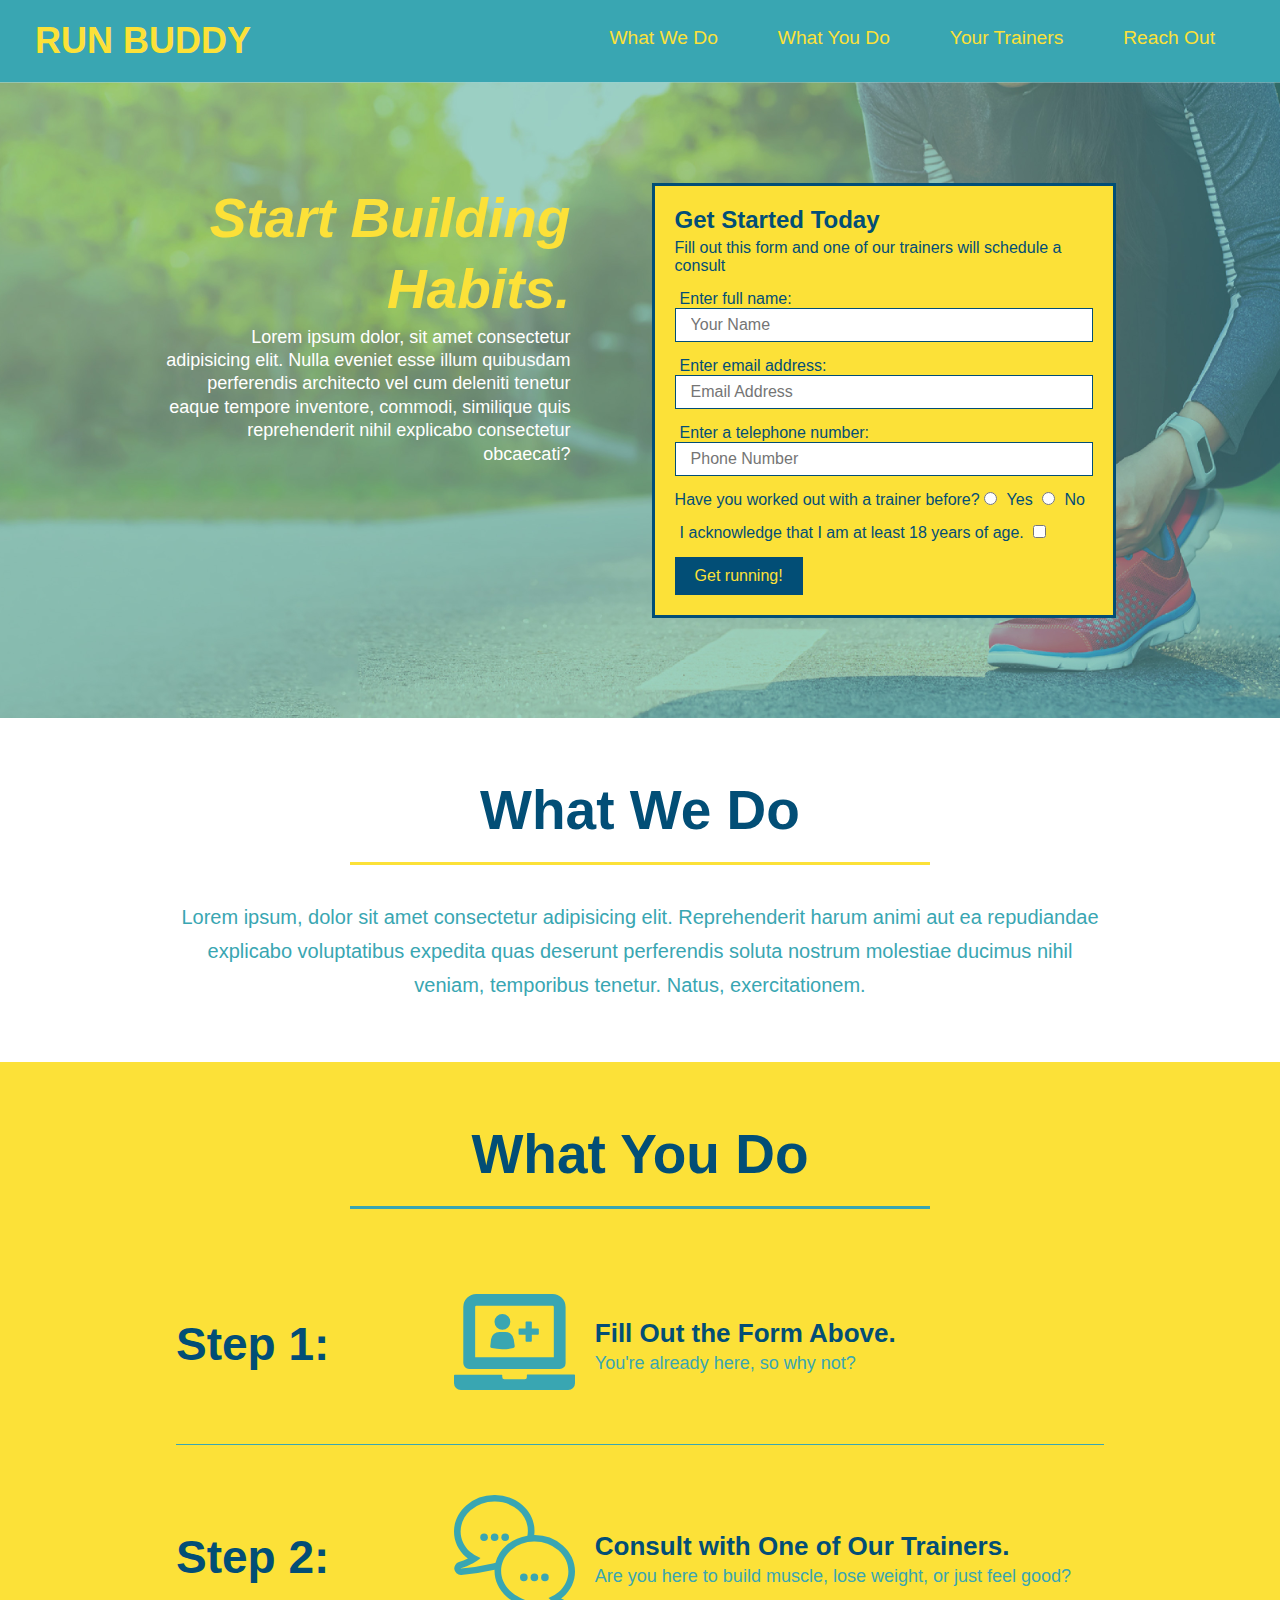
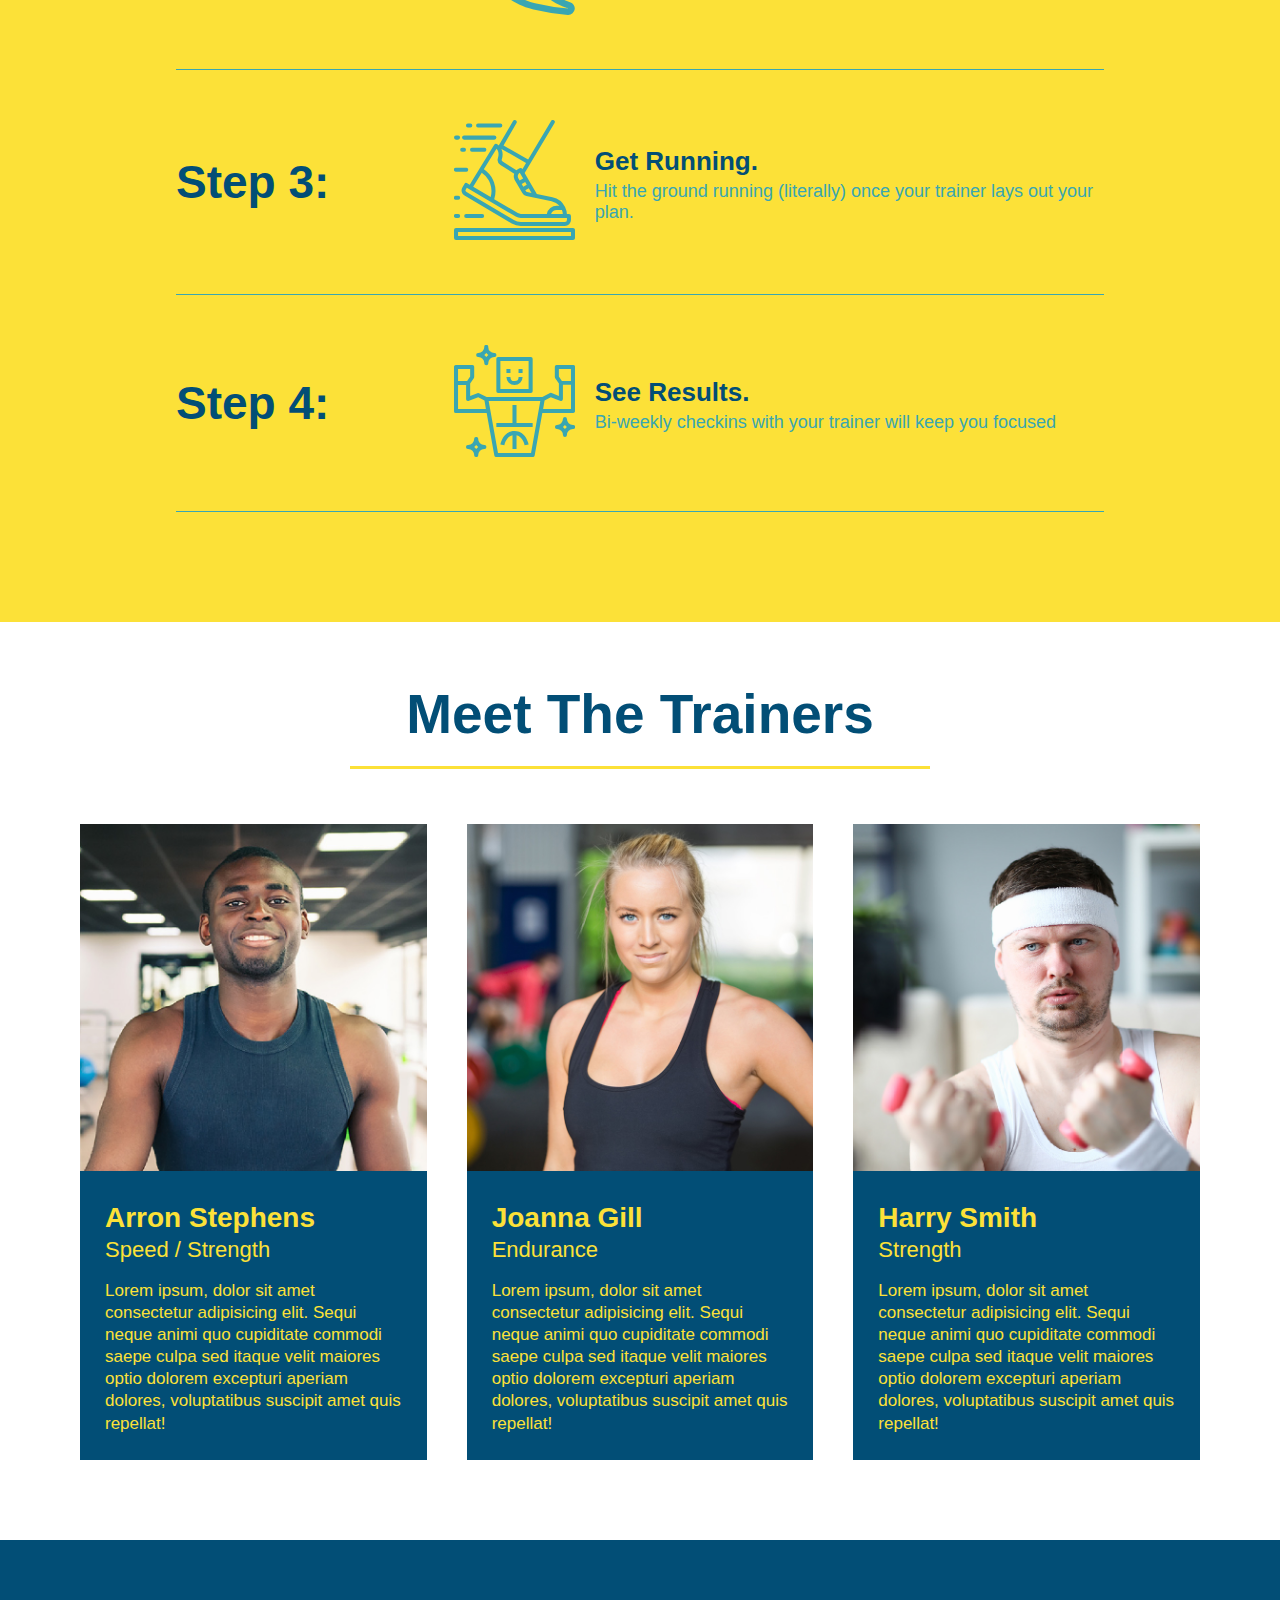
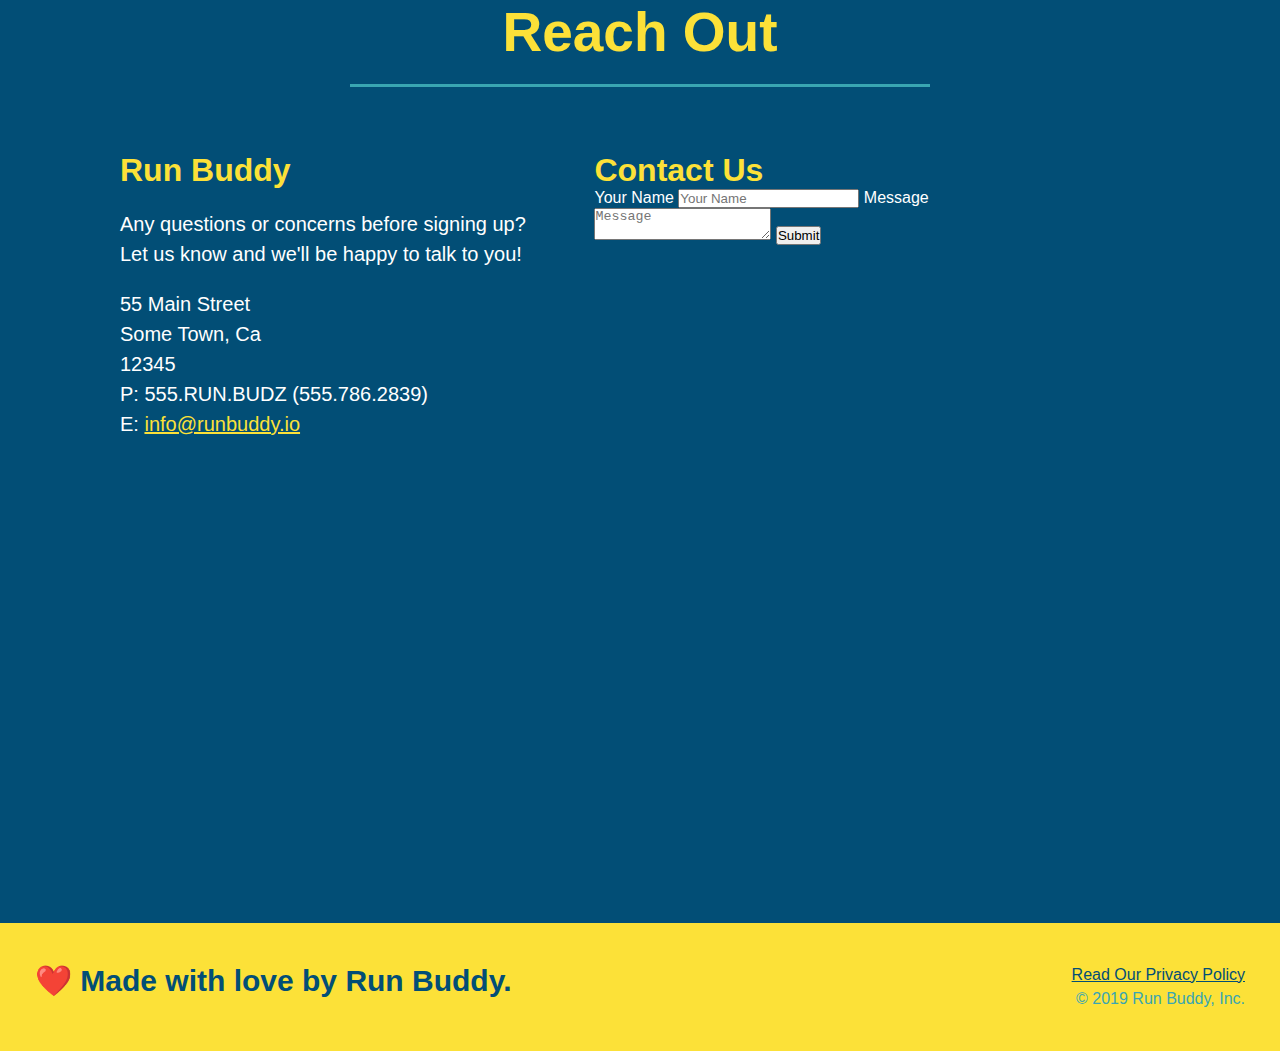
==== commit 9e5e1aff: "add flexbox to the trainers" ====
--- a/index.html
+++ b/index.html
@@ -146,51 +146,54 @@
         </div>
       </div>
     </div>
-    
+
   </section>
 
   <!-- "meet the trainers" section -->
-  <section id="your-trainers" class="trainers">
+  <section id="your-trainers">
     <div class="flex-row">
       <h2 class="section-title primary-border">
         Meet The Trainers
       </h2>
     </div>
-    <article class="trainer">
-      <img src="./assets/images/trainer-1.jpg" alt="Arron Stephens in his workout clothes, ready to pump iron" />
-      <div class="trainer-bio text-left">
-        <h3>Arron Stephens</h3>
-        <h4>Speed / Strength</h4>
-        <p>
-          Lorem ipsum, dolor sit amet consectetur adipisicing elit. Sequi neque animi quo cupiditate commodi saepe culpa sed
-          itaque velit maiores optio dolorem excepturi aperiam dolores, voluptatibus suscipit amet quis repellat!
-        </p>
-      </div>
-    </article>
-
-    <article class="trainer">
-      <div class="trainer-bio text-right">
-        <h3>Joanna Gill</h3>
-        <h4>Endurance</h4>
-        <p>
-          Lorem ipsum, dolor sit amet consectetur adipisicing elit. Sequi neque animi quo cupiditate commodi saepe culpa sed
-          itaque velit maiores optio dolorem excepturi aperiam dolores, voluptatibus suscipit amet quis repellat!
-        </p>
-      </div>
-      <img src="./assets/images/trainer-2.jpg" alt="Joanna Gill cooling off after a workout" />
-    </article>
-
-    <article class="trainer">
-      <img src="./assets/images/trainer-3.jpg" alt="Harry Smith wearing a headband and lifting comically small pink weights" />
-      <div class="trainer-bio text-left">
-        <h3>Harry Smith</h3>
-        <h4>Strength</h4>
-        <p>
-          Lorem ipsum, dolor sit amet consectetur adipisicing elit. Sequi neque animi quo cupiditate commodi saepe culpa sed
-          itaque velit maiores optio dolorem excepturi aperiam dolores, voluptatibus suscipit amet quis repellat!
-        </p>
-      </div>
-    </article>
+
+    <div class="trainers">
+      <article class="trainer">
+        <img src="./assets/images/trainer-1.jpg" alt="Arron Stephens in his workout clothes, ready to pump iron" />
+        <div class="trainer-bio">
+          <h3 class="trainer-name">Arron Stephens</h3>
+          <h4 class="trainer-role">Speed / Strength</h4>
+          <p>
+            Lorem ipsum, dolor sit amet consectetur adipisicing elit. Sequi neque animi quo cupiditate commodi saepe culpa sed
+            itaque velit maiores optio dolorem excepturi aperiam dolores, voluptatibus suscipit amet quis repellat!
+          </p>
+        </div>
+      </article>
+
+      <article class="trainer">
+        <img src="./assets/images/trainer-2.jpg" alt="Joanna Gill cooling off after a workout" />
+        <div class="trainer-bio">
+          <h3 class="trainer-name">Joanna Gill</h3>
+          <h4 class="trainer-role">Endurance</h4>
+          <p>
+            Lorem ipsum, dolor sit amet consectetur adipisicing elit. Sequi neque animi quo cupiditate commodi saepe culpa sed
+            itaque velit maiores optio dolorem excepturi aperiam dolores, voluptatibus suscipit amet quis repellat!
+          </p>
+        </div>
+      </article>
+
+      <article class="trainer">
+        <img src="./assets/images/trainer-3.jpg" alt="Harry Smith wearing a headband and lifting comically small pink weights" />
+        <div class="trainer-bio">
+          <h3 class="trainer-name">Harry Smith</h3>
+          <h4 class="trainer-role">Strength</h4>
+          <p>
+            Lorem ipsum, dolor sit amet consectetur adipisicing elit. Sequi neque animi quo cupiditate commodi saepe culpa sed
+            itaque velit maiores optio dolorem excepturi aperiam dolores, voluptatibus suscipit amet quis repellat!
+          </p>
+        </div>
+      </article>
+    </div>
   </section>
 
   <!-- "reach out" section -->
--- a/assets/css/style.css
+++ b/assets/css/style.css
@@ -200,41 +200,41 @@
 }
 
 .trainers {
+    width: 100%;
+    margin: 0 auto;
+    display: flex;
+    flex-wrap: wrap;
+    justify-content: space-around;
 }
 
 .trainer {
-    width: 900px;
-    margin: 0 auto 30px auto;
+    margin: 20px;
+    flex: 1;
     background: #024e76;
     color: #fce138;
-    overflow: auto
 }
 
 .trainer img {
-    width: 35%;
-    float: left;
+    width: 100%;
 }
   
 .trainer-bio {
-    padding: 35px;
-    float: left;
-    width: 65%;
+    padding: 25px;
+    line-height: 1.3;
 }
 
 .trainer-bio h3 {
-    font-size: 32px;
-    margin-bottom: 8px;
+    font-size: 28px;
 }
 
 .trainer-bio h4 {
     font-weight: lighter;
-    font-size: 26px;
-    margin-bottom: 25px;
+    font-size: 22px;
+    margin-bottom: 15px;
 }
 
 .trainer-bio p {
     font-size: 17px;
-    line-height: 1.3;
 }
 
 .contact {
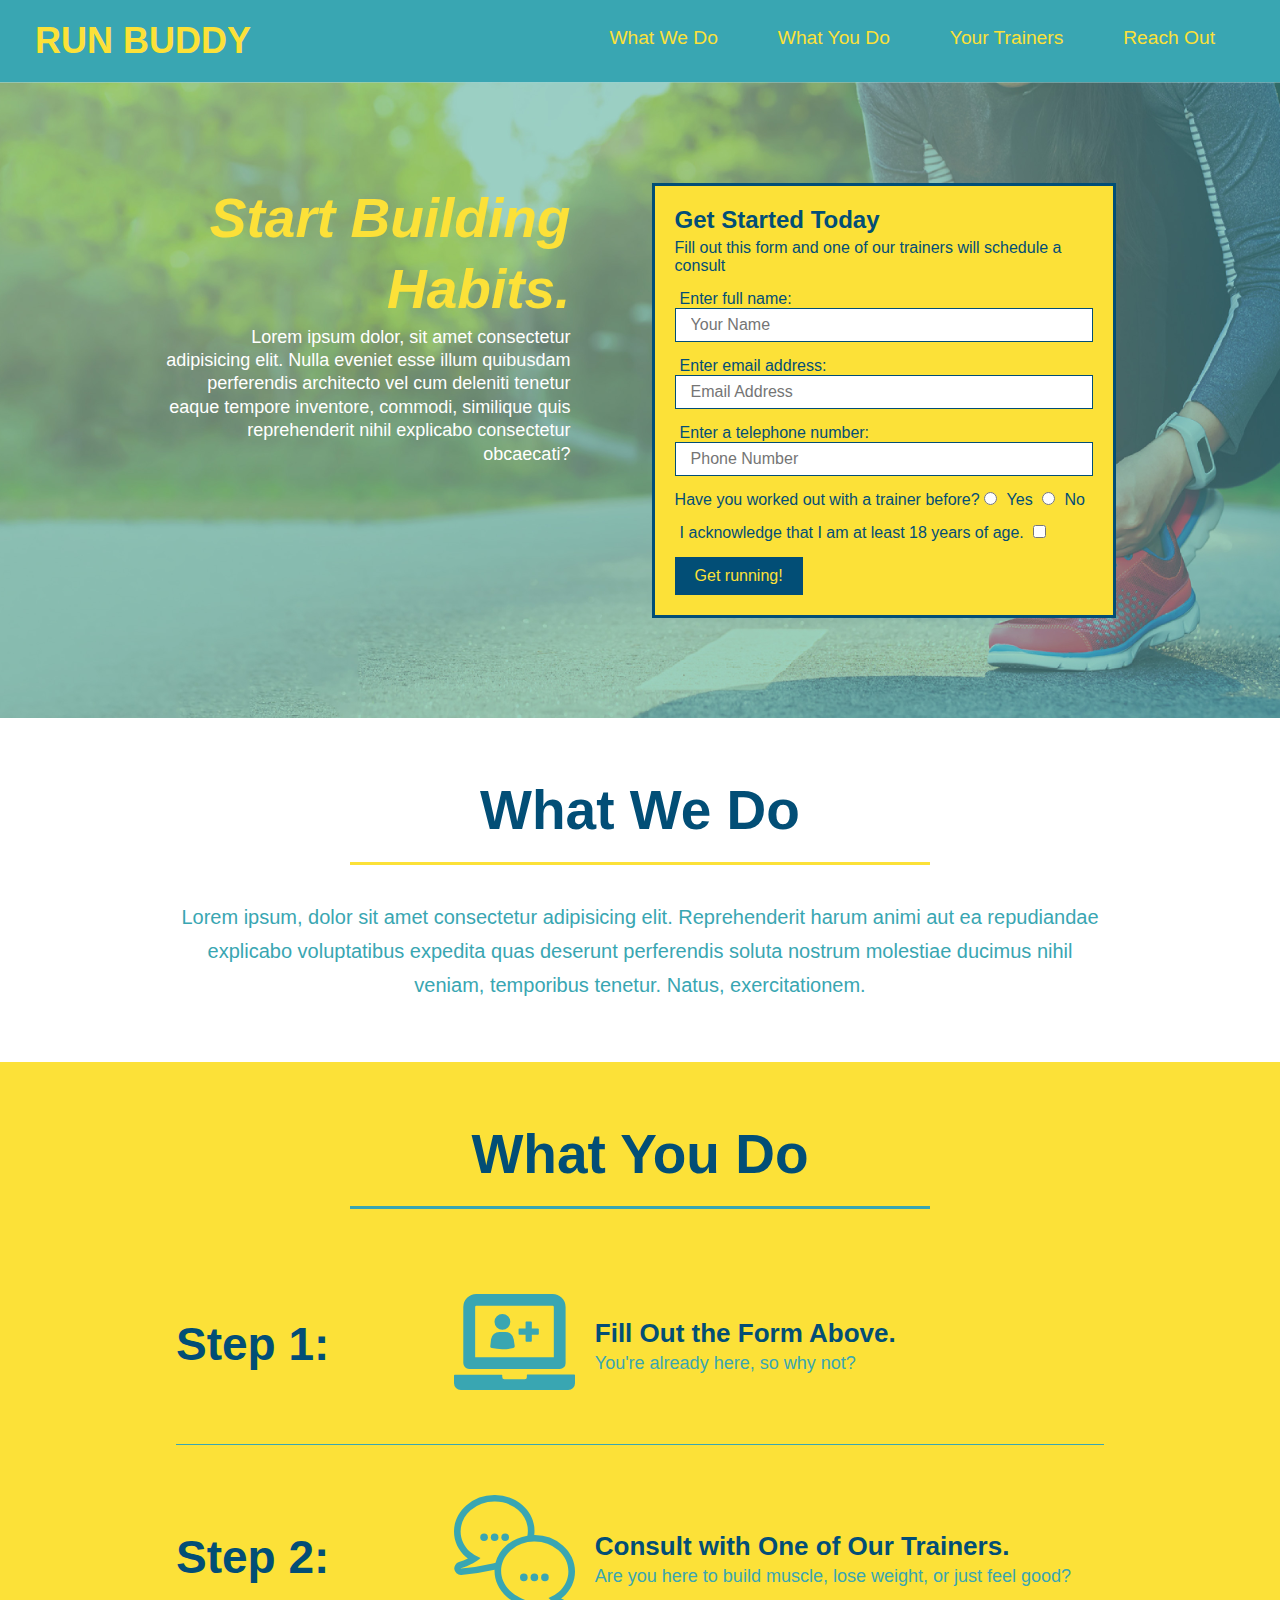
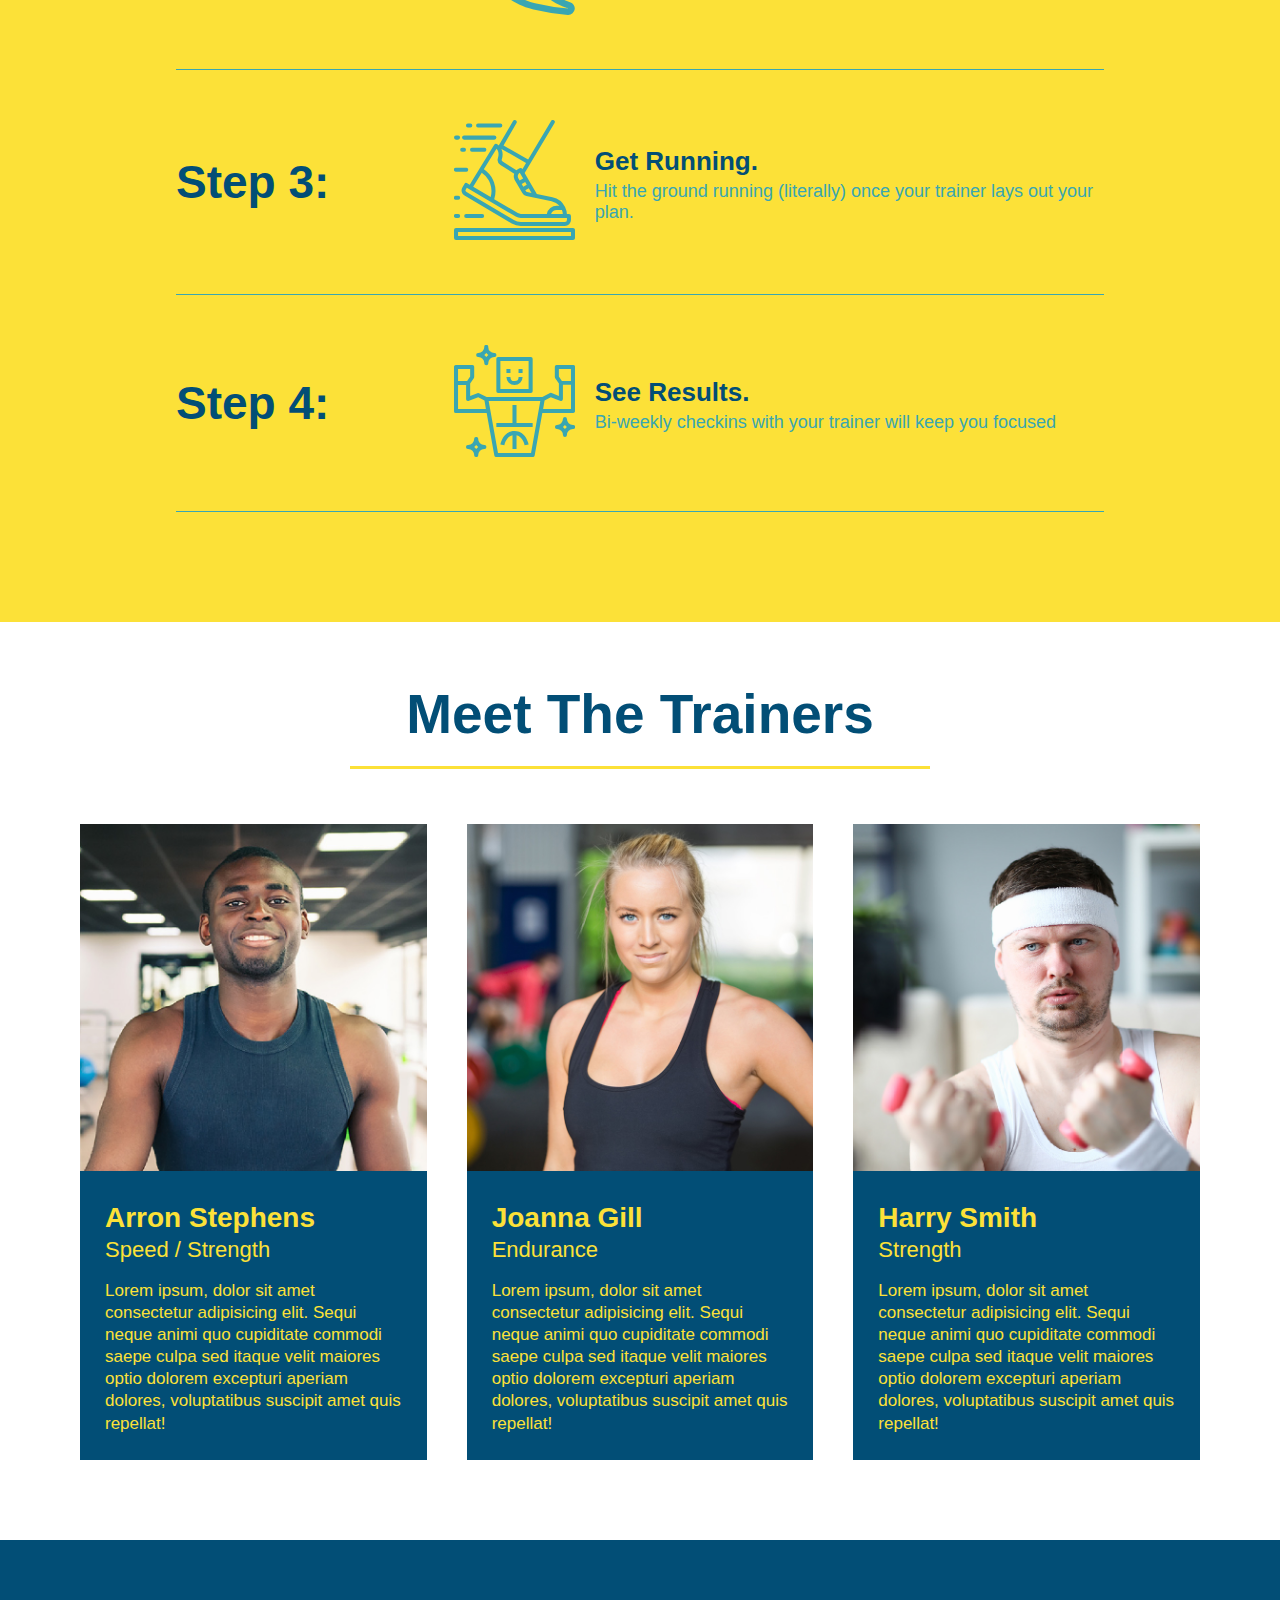
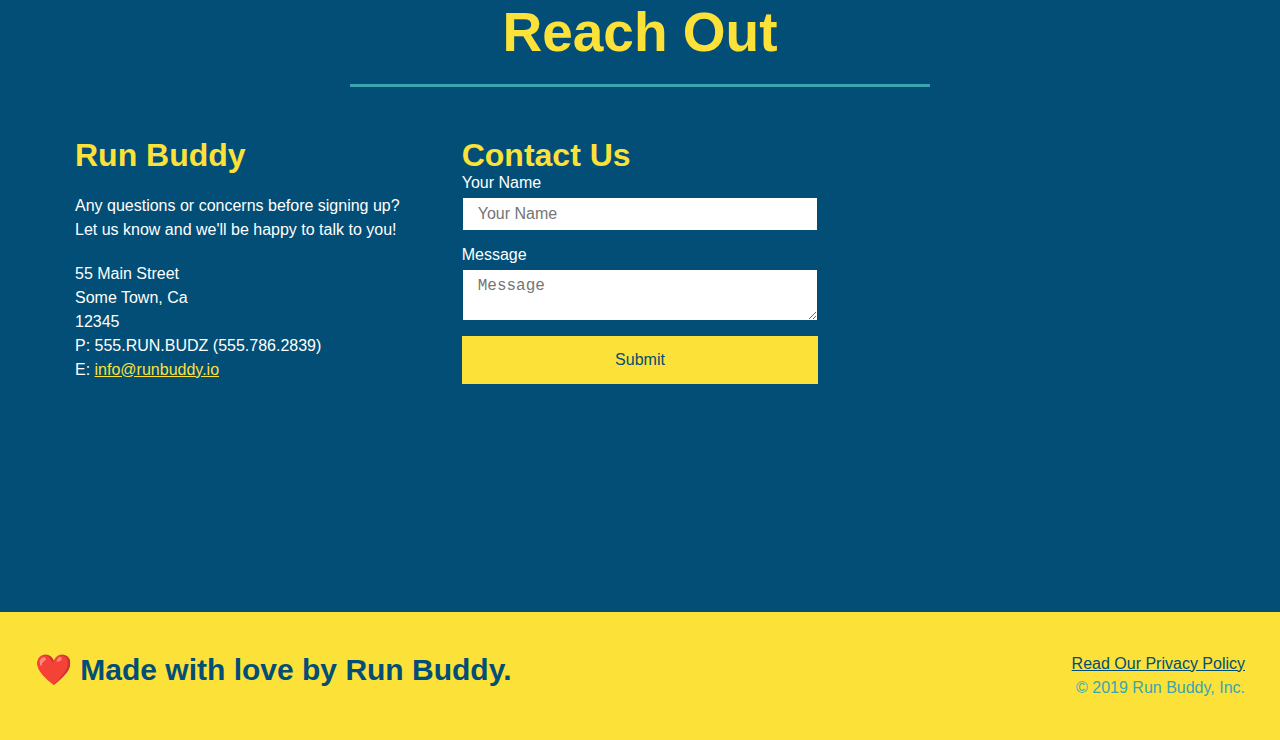
==== commit f83073ec: "add flexbox to reach out" ====
--- a/index.html
+++ b/index.html
@@ -203,6 +203,7 @@
         Reach Out
       </h2>
     </div>
+    
     <div class="contact-info">
       <div>
         <h3>Run Buddy</h3>
--- a/assets/css/style.css
+++ b/assets/css/style.css
@@ -245,17 +245,22 @@
     color: #fce138;
 }
 
+.contact-info {
+    display: flex;
+    justify-content: space-between;
+    flex-wrap: wrap;
+}
+
+.contact-info > * {
+    flex: 1;
+    margin: 15px;
+}
+
 .contact-info iframe {
-    width: 400px;
     height: 400px;
 }
 
 .contact-info div{
-    width: 410px;
-    display: inline-block;
-    vertical-align: top;
-    text-align: left;
-    margin: 30px 0 0 60px;
     color: white;
 }
 
@@ -268,12 +273,34 @@
 .contact-info address {
   margin: 20px 0;
   line-height: 1.5;
-  font-size: 20px;
+  font-size: 16px;
   font-style: normal;
 }
 
 .contact-info a {
   color: #fce138;
+}
+
+.contact-form input,
+.contact-form textarea {
+    border: 1px solid #024e76;
+    display: block;
+    padding: 7px 15px;
+    font-size: 16px;
+    color: #024e76;
+    width: 100%;
+    margin-bottom: 15px;
+    margin-top: 5px;
+}
+
+.contact-form button {
+    width: 100%;
+    border: none;
+    background: #fce138;
+    color: #024e76;
+    text-align: center;
+    padding: 15px 0;
+    font-size: 16px;
 }
 
 
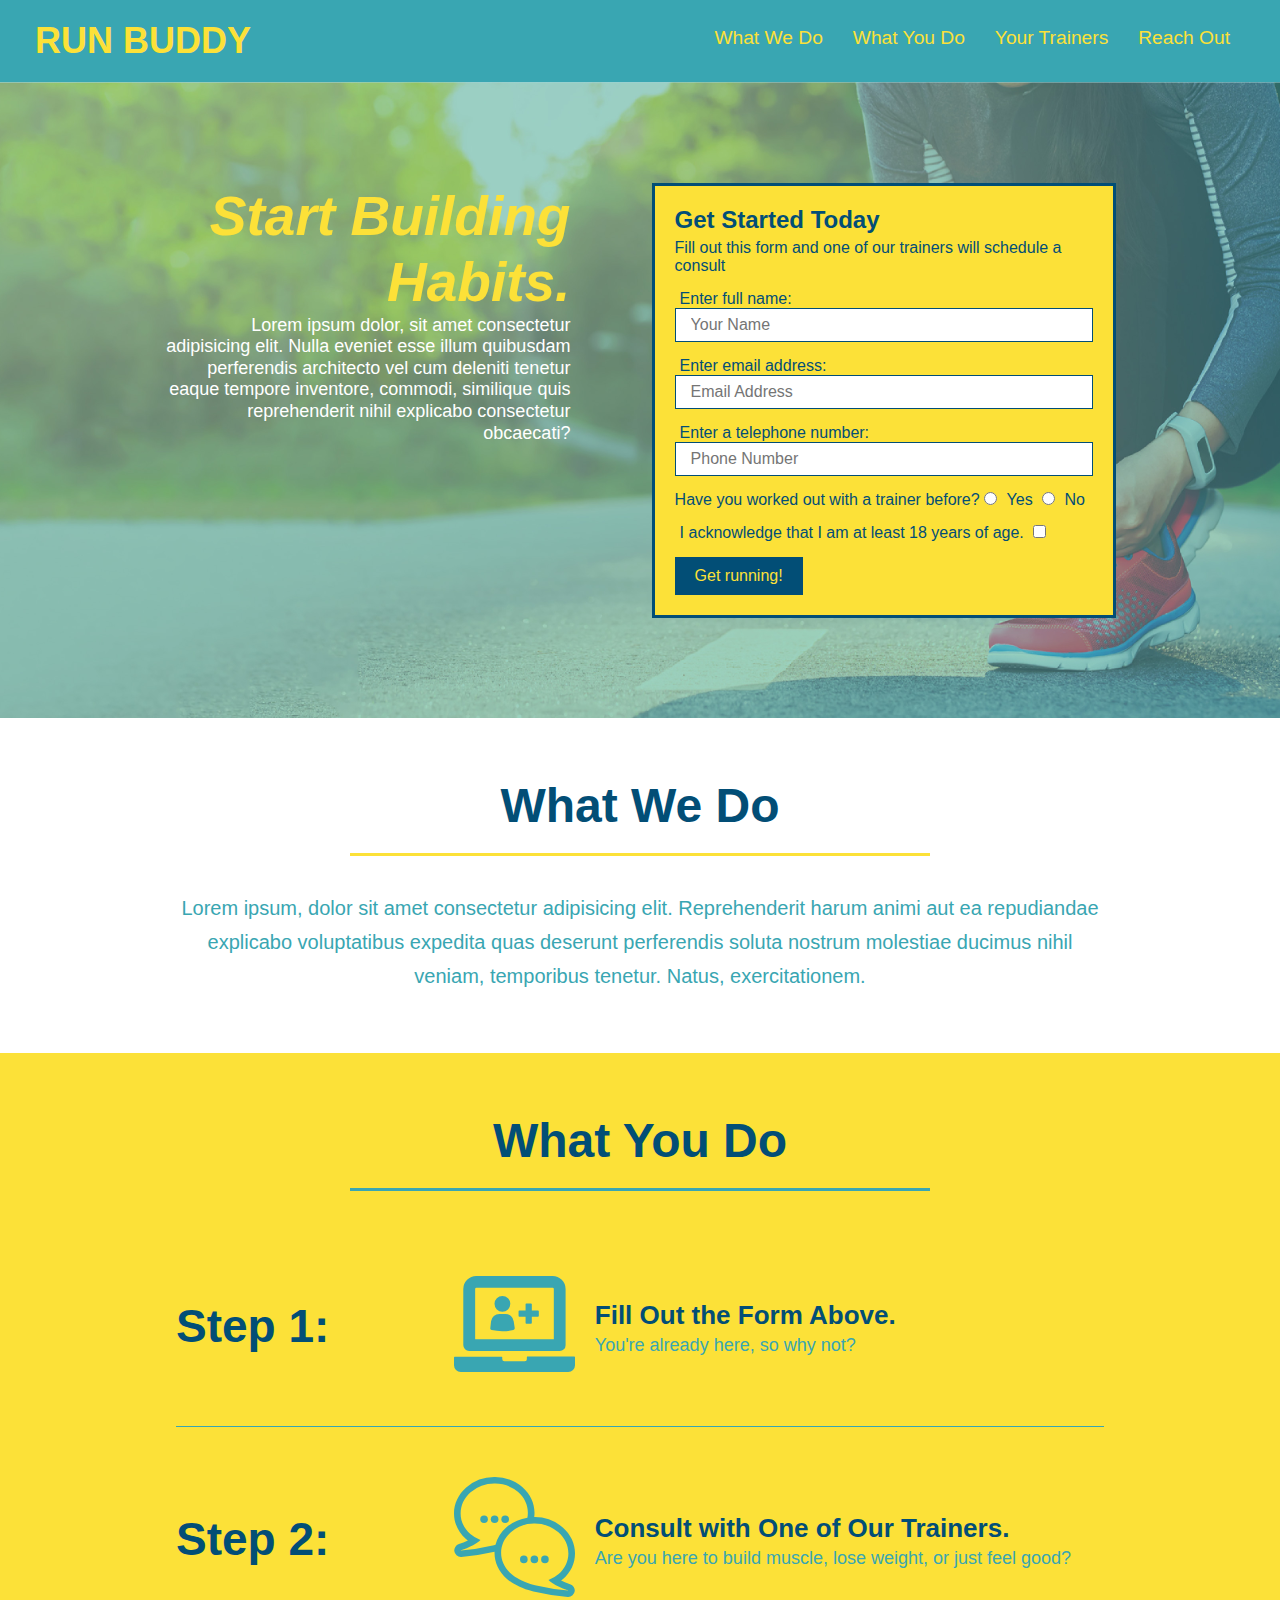
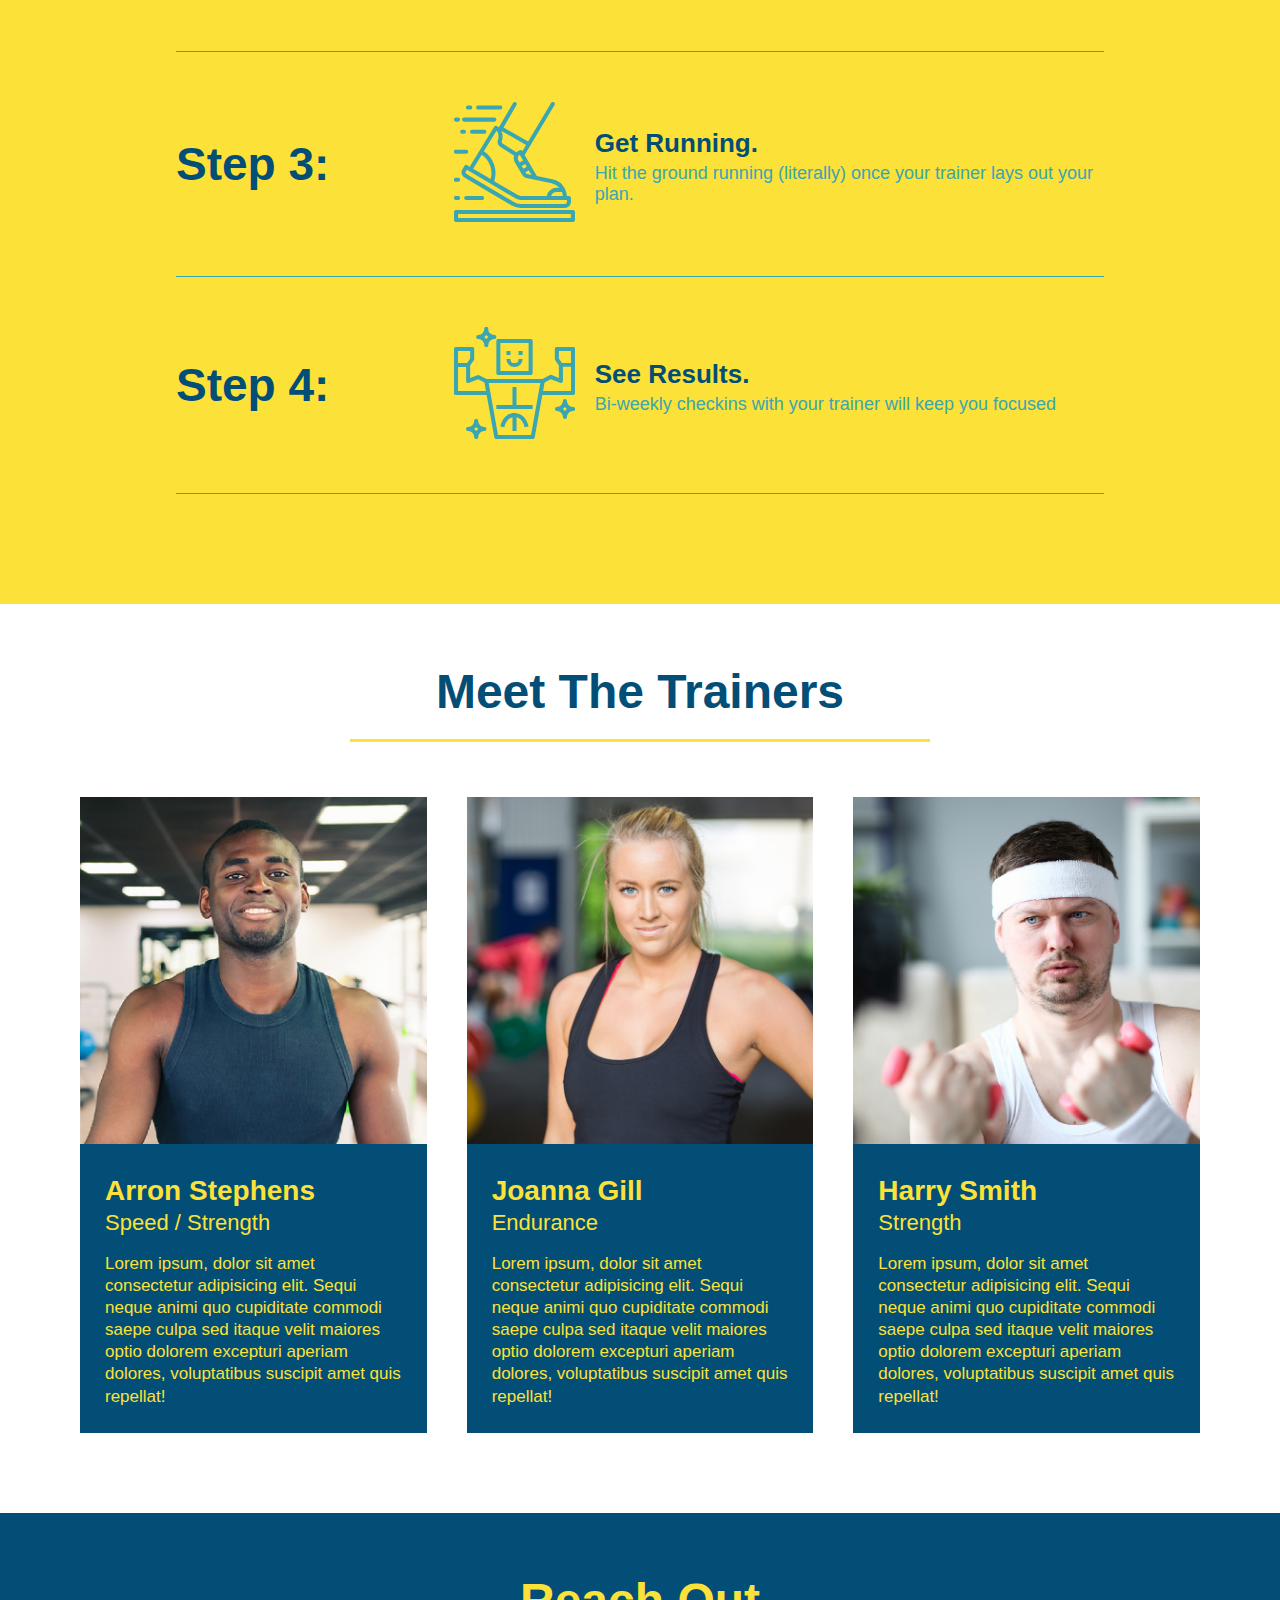
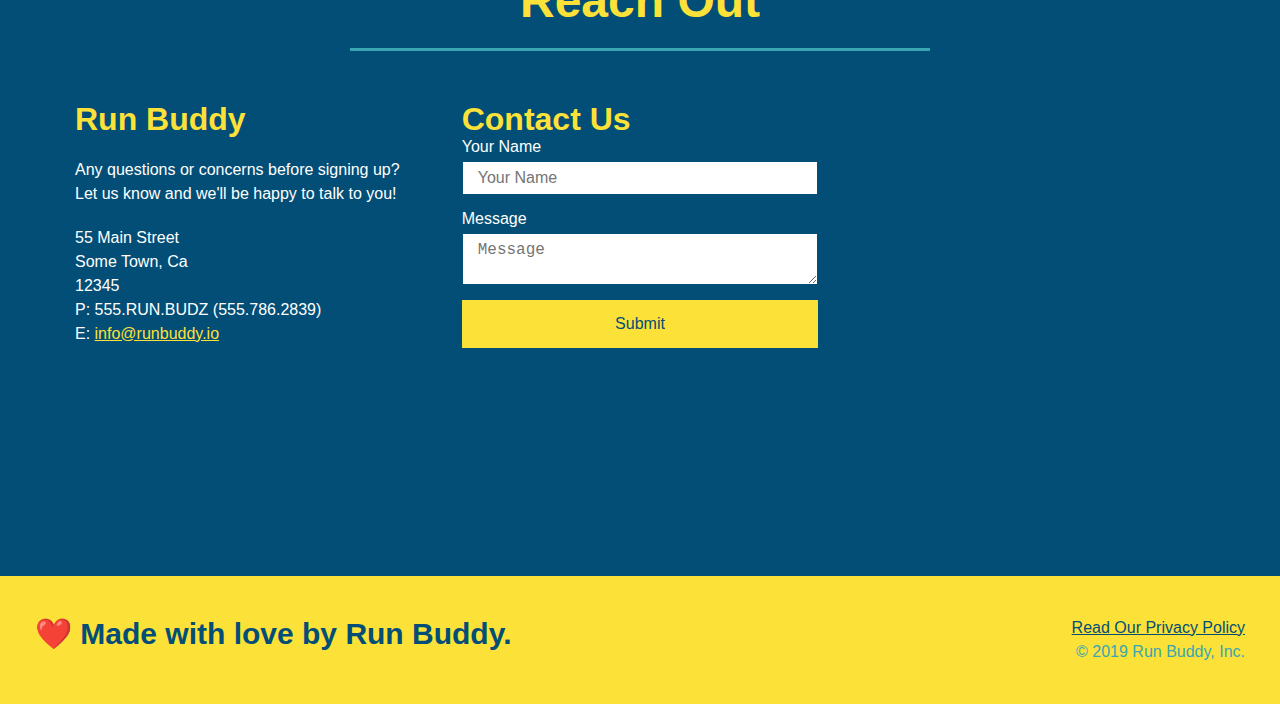
==== commit f62afe4b: "add media queries to css" ====
--- a/index.html
+++ b/index.html
@@ -3,6 +3,7 @@
 
 <head>
   <meta charset="UTF-8" />
+  <meta name="viewport" content="width=device-width, initial-scale=1.0" />
   <link rel="stylesheet" href="./assets/css/style.css" />
   <title>Run Buddy</title>
 </head>
--- a/assets/css/style.css
+++ b/assets/css/style.css
@@ -48,7 +48,7 @@
 }
 
 header nav ul li a {
-    margin: 0 30px;
+    padding: 10px 15px;
     font-weight: lighter;
     font-size: 1.5vw;
 }
@@ -62,6 +62,7 @@
     display: flex;
     justify-content: center;
     flex-wrap: wrap;
+    align-items: flex-start;
 }
 
 .hero-cta {
@@ -70,7 +71,7 @@
     margin: 3.5%;
     color: #fff;
     font-size: 18px;
-    line-height: 1.3;
+    line-height: 1.2;
 }
 
 .hero-cta h2 {
@@ -121,7 +122,7 @@
 
 /* Body Style Start */
 .section-title {
-    font-size: 55px;
+    font-size: 48px;
     color: #024e76;
     border-bottom: 3px solid;
     padding-bottom: 20px;
@@ -346,4 +347,19 @@
 
 .flex-row {
     display: flex;
-}+}
+
+/* MEDIA QUERY FOR SMALLER DESKTOP SCREENS AND SMALLER */
+@media screen and (max-width: 980px) {
+    
+}
+
+/* MEDIA QUERY FOR TABLETS AND SMALLER */
+@media screen and (max-width: 768px) {
+    
+}
+
+/* MEDIA QUERY FOR MOBILE PHONES AND SMALLER */
+@media screen and (max-width: 575px) {
+    
+  }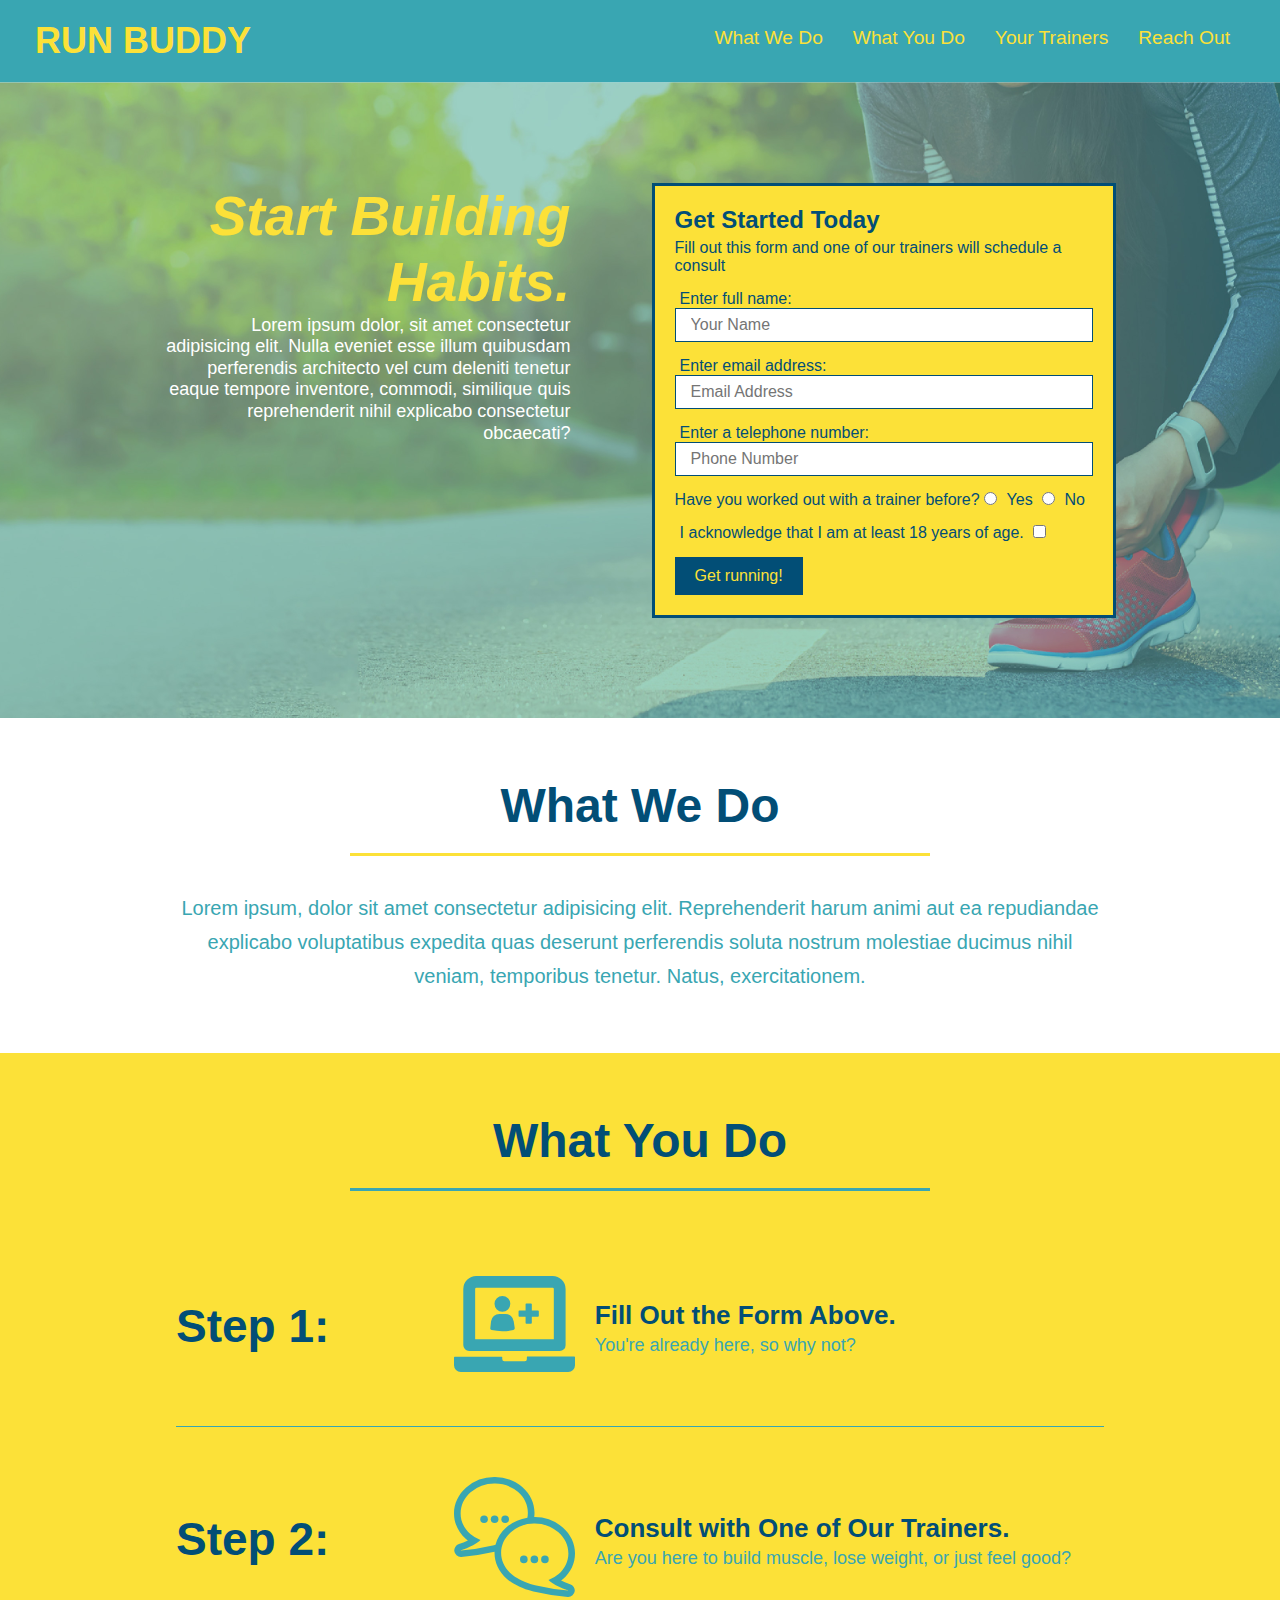
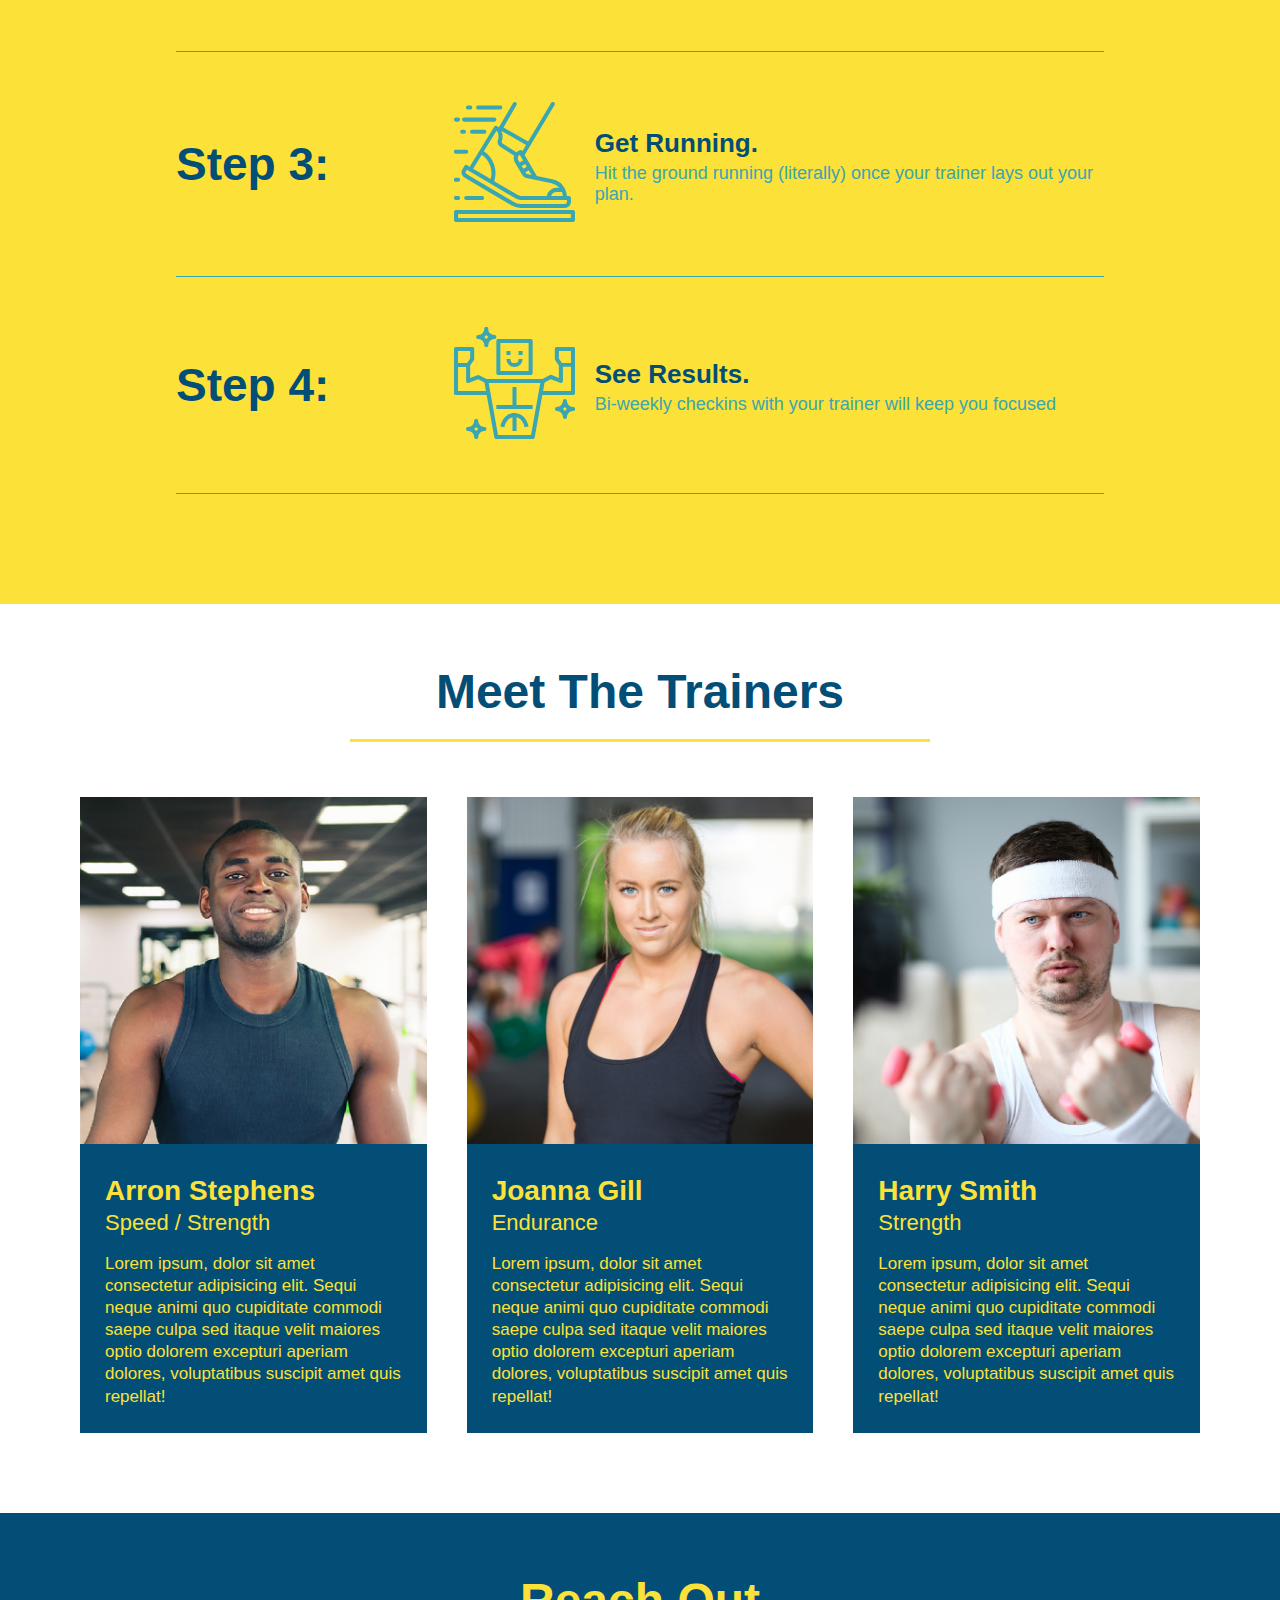
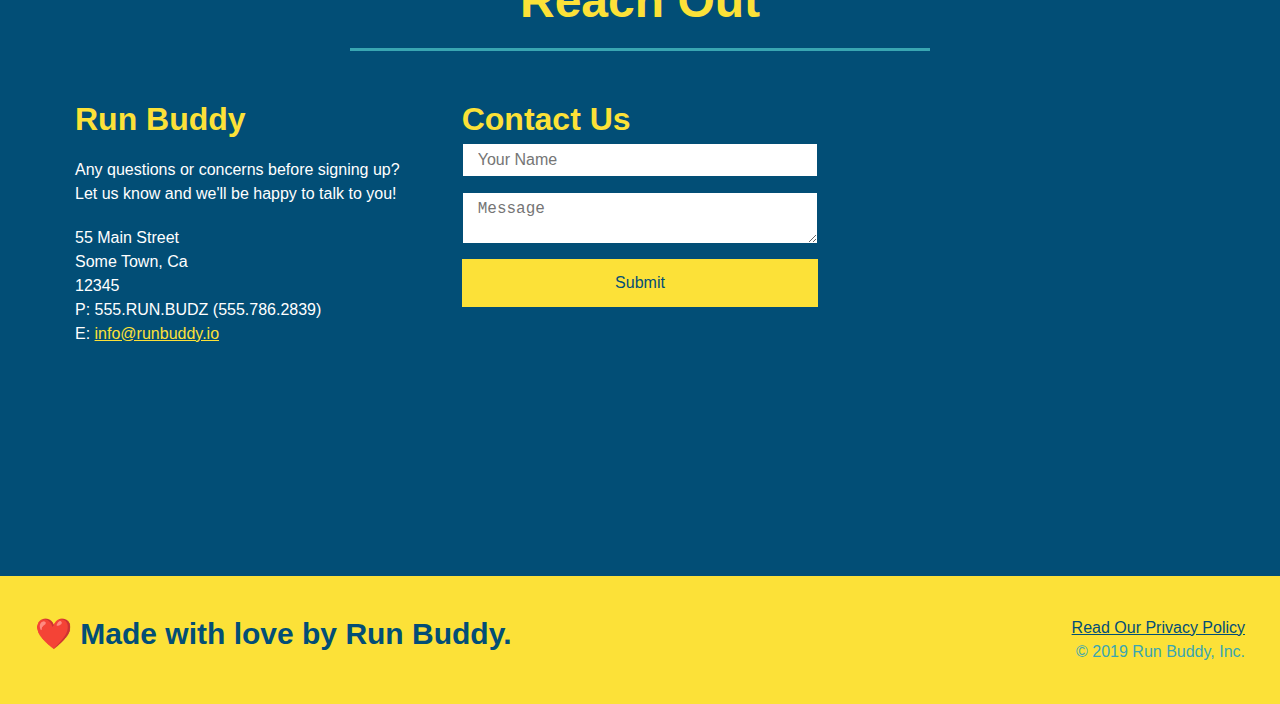
==== commit 3a5037d8: "complete media queries" ====
--- a/index.html
+++ b/index.html
@@ -225,12 +225,8 @@
       <div class="contact-form" >
         <h3>Contact Us</h3>
         <form>
-          <label for="contact-name">Your Name</label>
           <input type="text" placeholder="Your Name" id="contact-name" />
-
-          <label for="contact-message">Message</label>
-          <textarea placeholder="Message" id="contact-message"></textarea>
-          
+          <textarea placeholder="Message" id="contact-message"></textarea>          
           <button type="submit">
             Submit
           </button>
--- a/assets/css/style.css
+++ b/assets/css/style.css
@@ -351,15 +351,110 @@
 
 /* MEDIA QUERY FOR SMALLER DESKTOP SCREENS AND SMALLER */
 @media screen and (max-width: 980px) {
-    
+    header {
+        padding-bottom: 0;
+        justify-content: center;
+    }
+
+    header h1 {
+        width: 100%;
+        text-align: center;
+    }
+
+    header nav ul {
+        margin-top: 20px;
+        width: 100%;
+        justify-content: center;
+    }
+
+    header nav ul li a {
+        font-size: 20px;
+    }
+
+    .hero-cta, .hero-form {
+        width: 100%;
+    }
+      
+    .hero-cta {
+        text-align: center;
+    }
+
+    .section-title {
+        width: 80%;
+    }
+      
+    .trainer {
+        flex: 0 70%;
+    }
+      
+    .contact-info iframe{
+        flex: 1 100%;
+    }
+
+    footer h2, footer div {
+        text-align: center;
+        width: 100%;
+    }
 }
 
 /* MEDIA QUERY FOR TABLETS AND SMALLER */
 @media screen and (max-width: 768px) {
+    section {
+        padding: 30px 15px;
+    }
     
+    .step h3 {
+        flex: 1 100%;
+        text-align: center;
+    }
+
+    .step-info {
+        flex: 2 100%;
+        text-align: center;
+        justify-content: center;
+    }
+
+    .step-img {
+        flex: 0 32%;
+        margin-right: 0;
+        margin-top: 15px;
+        margin-bottom: 15px;
+    }
+
+    .step-text {
+        flex: 100%;
+    }
+
 }
 
 /* MEDIA QUERY FOR MOBILE PHONES AND SMALLER */
 @media screen and (max-width: 575px) {
-    
+    .hero-form button {
+        width: 100%;
+    }
+
+    .section-title {
+        width: 95%;
+    }
+
+    .intro p {
+        width: 100%;
+    }
+
+    .trainer {
+        flex: 0 100%;
+    }
+
+    .contact-info {
+        text-align: center;
+    }
+
+    .contact-info > * {
+        flex: 0 100%;
+    }
+
+    .contact-form {
+        order: 3;
+    }
+
   }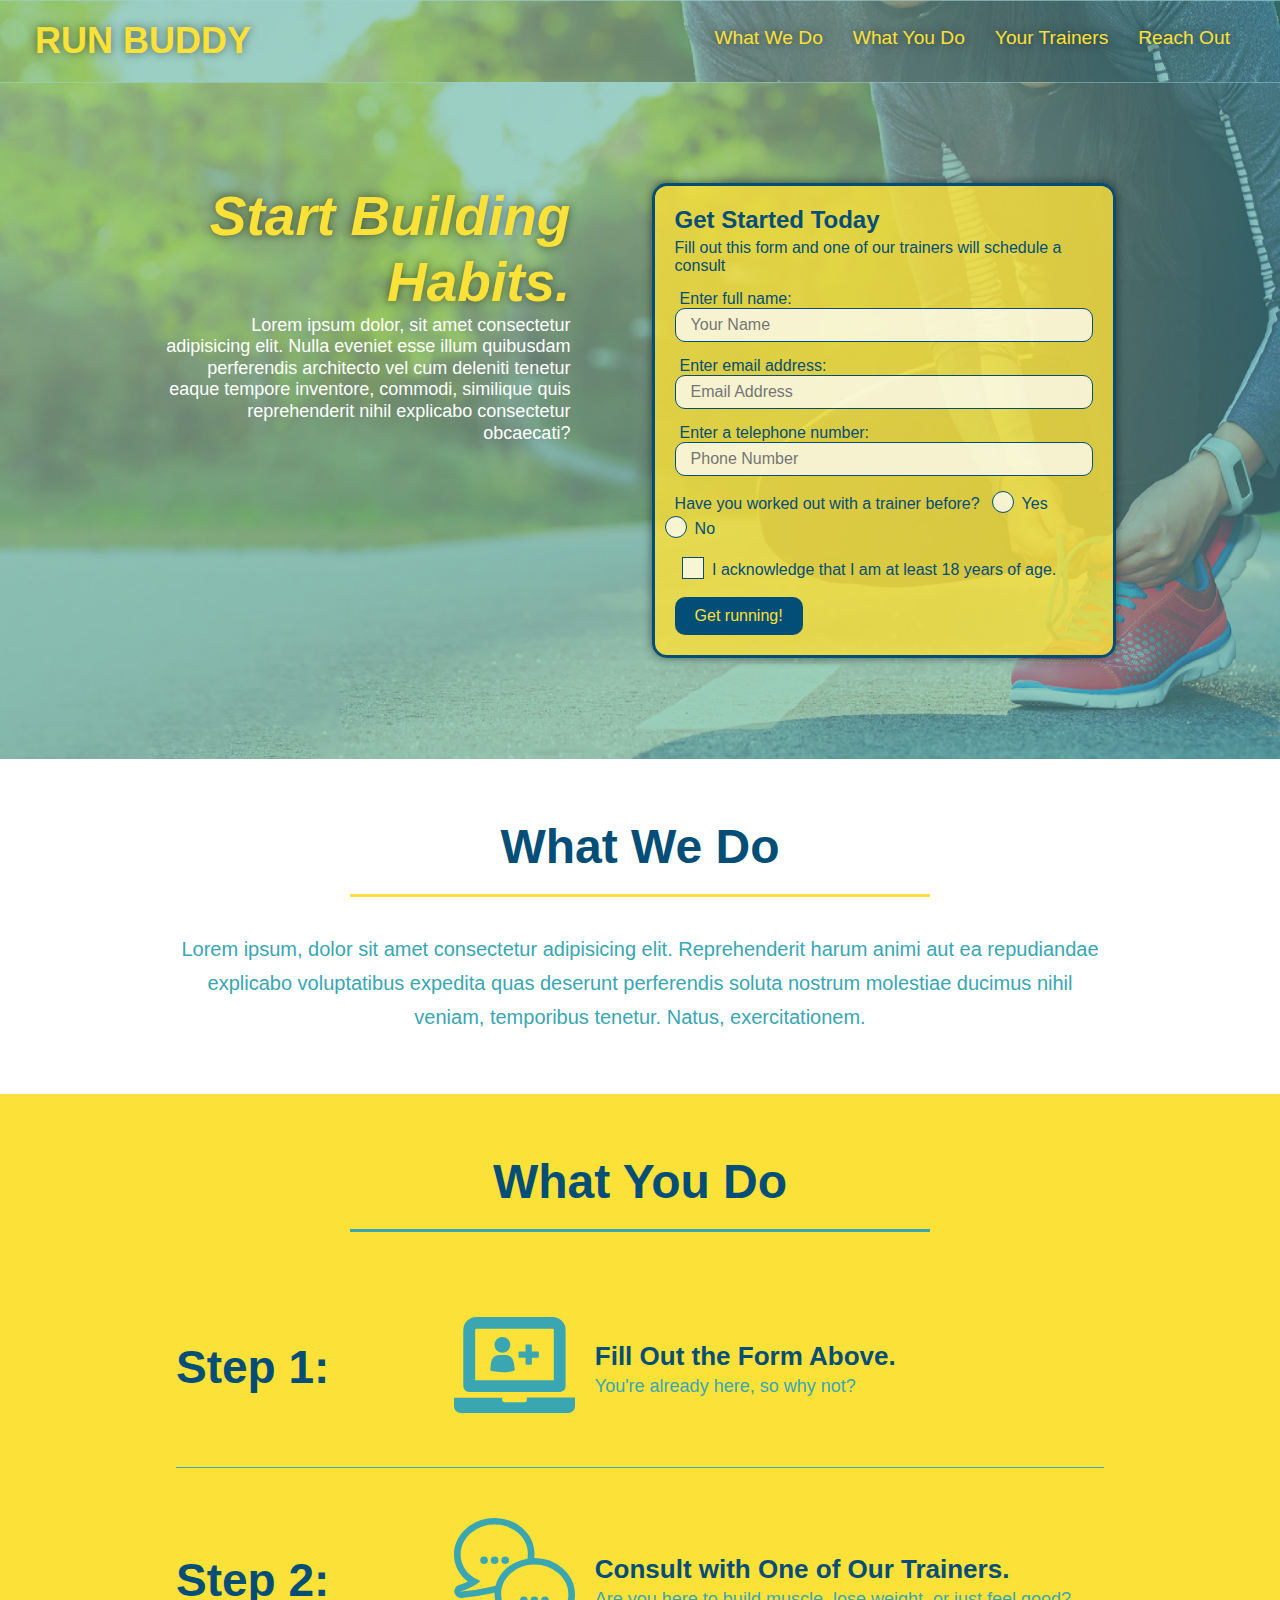
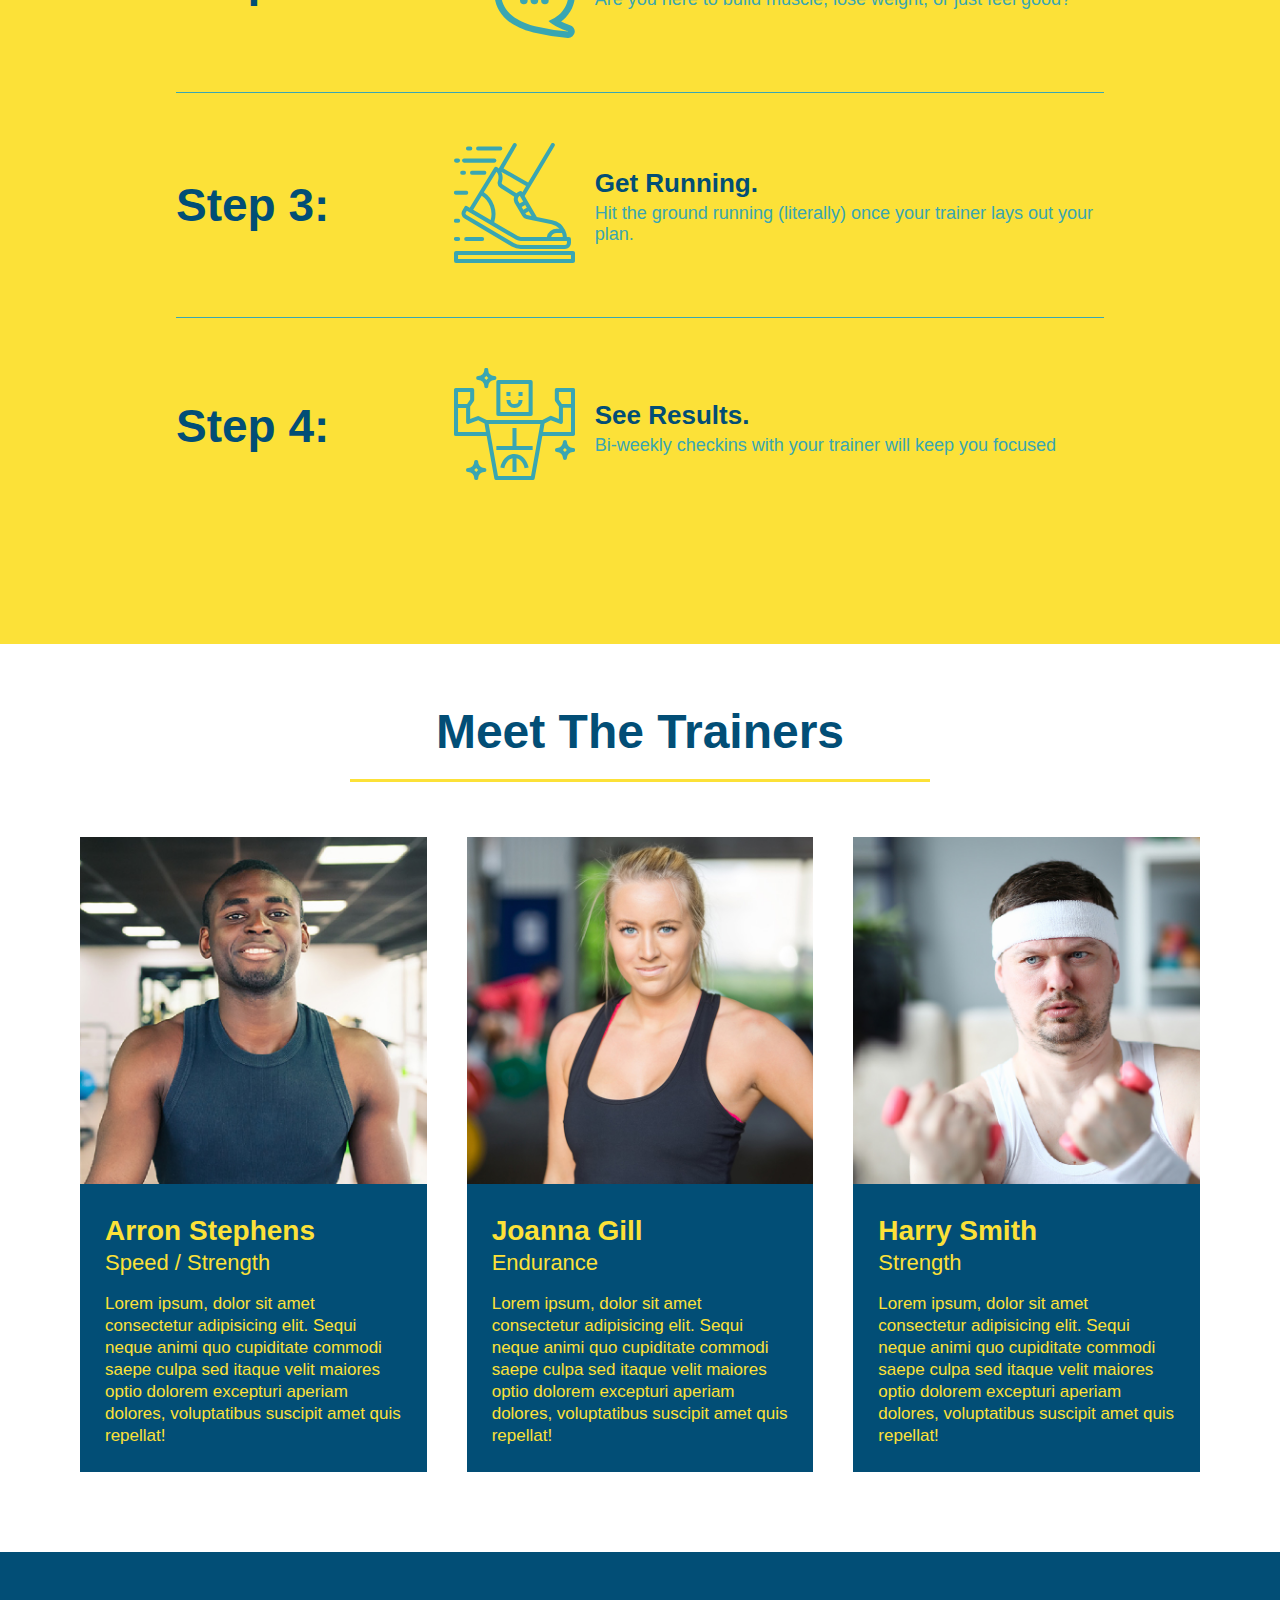
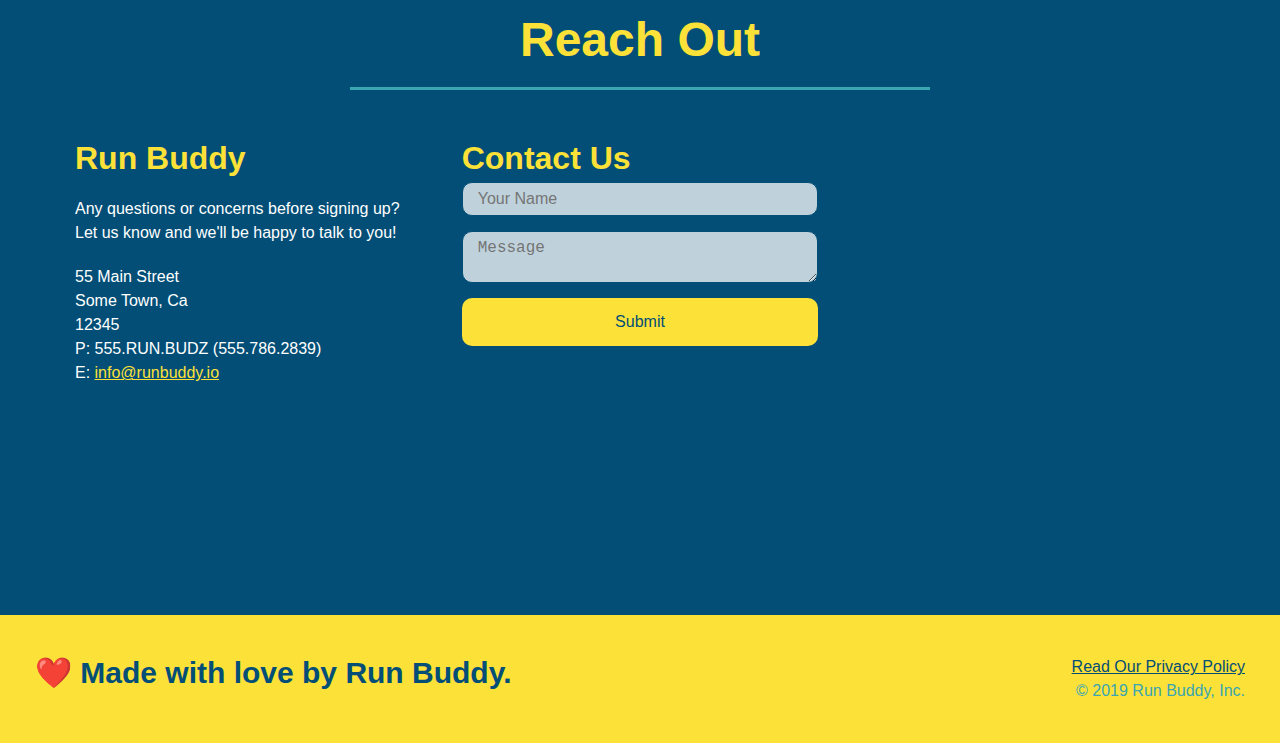
==== commit f241a209: "final css touches" ====
--- a/index.html
+++ b/index.html
@@ -56,16 +56,20 @@
         <input class="form-input" type="tel" placeholder="Phone Number" name="phone" id="phone"/>
         <p>
           Have you worked out with a trainer before?
-          <input type="radio" name="trainer-confirm" id="trainer-yes" />
-          <label for="trainer-yes">Yes</label>
-          <input type="radio" name="trainer-confirm" id="trainer-no" />
-          <label for="trainer-no">No</label>
+          <span class="radio-wrapper">
+            <input type="radio" name="trainer-confirm" id="trainer-yes" />
+            <label for="trainer-yes">Yes</label>
+          </span>
+          <span class="radio-wrapper">
+            <input type="radio" name="trainer-confirm" id="trainer-no" />
+            <label for="trainer-no">No</label>
+          </span>
         </p>
         <p>
-          <label for="checkbox" >
-            I acknowledge that I am at least 18 years of age.
-          </label>
-          <input type="checkbox" name="age-confirm" id="checkbox" />
+          <span class="checkbox-wrapper">
+            <input type="checkbox" name="age-confirm" id="checkbox" />
+            <label for="checkbox" >I acknowledge that I am at least 18 years of age.</label>
+          </span>
         </p>
         <button type="submit">
           Get running!
--- a/assets/css/style.css
+++ b/assets/css/style.css
@@ -1,3 +1,9 @@
+:root {
+    --primary-color: #fce138;
+    --secondary-color: #024e76;
+    --tertiary-color: #39a6b2;
+}
+
 * {
     margin: 0;
     padding: 0;
@@ -6,7 +12,7 @@
 
 body {
   /* applies to all elements */
-  color: #39a6b2;
+  color: var(--tertiary-color);
   font-family: Helvetica, Arial, sans-serif;
 }
 
@@ -17,21 +23,31 @@
 /* Header Style Start */
 header {
     padding: 20px 35px;
-    background-color: #39a6b2;
+    background-color: var(--tertiary-color);
     display: flex;
     justify-content: space-between;
     flex-wrap: wrap;
+    position: -webkit-sticky; 
+    position: sticky;
+    top: 0;
+    background-image: url("../images/hero-bg.jpg");
+    background-size: cover;
+    background-position: center;
+    background-attachment: fixed;
+    background-position: 80%;
+    z-index: 9999;
 }
 
 header h1 {
     font-weight: bold;
     font-size: 36px;
-    color: #fce138;
+    color: var(--primary-color);
     margin: 0;
+    text-shadow: 0 0 10px rgba(0, 0, 0, 0.5);
 }
 
 header a {
-    color: #fce138;
+    color: var(--primary-color);
     text-decoration: none;
 }
 
@@ -51,6 +67,14 @@
     padding: 10px 15px;
     font-weight: lighter;
     font-size: 1.5vw;
+    text-shadow: 0 0 10px rgba(0, 0, 0, 0.5);
+}
+
+header nav ul li a:hover {
+    background: var(--primary-color);
+    color: var(--secondary-color);
+    border-radius: 15px;
+    text-shadow: none;
 }
 /* Header Style End */
 
@@ -77,16 +101,19 @@
 .hero-cta h2 {
     font-style: italic;
     font-size: 55px;
-    color:#fce138;
+    color:var(--primary-color);
+    text-shadow: 0 0 10px rgba(0, 0, 0, 0.5);
 }
 
 .hero-form {
-    color: #024e76;
-    background: #fce138;
+    color: var(--secondary-color);
+    background: rgb(252, 225, 56, 0.8);
     padding: 20px;
-    border: solid 3px #024e76;
+    border: solid 3px var(--secondary-color);
+    border-radius: 15px;
     width: 40%;
     margin: 3.5%;
+    box-shadow: 0 0 10px rgba(0, 0, 0, 0.5);
 }
 
 .hero h3 {
@@ -103,27 +130,99 @@
     padding: 7px 15px;
     font-size: 16px;
     width: 100%;
-    border: solid 1px #024e76;
+    border: solid 1px var(--secondary-color);
+    border-radius: 10px;
     margin-bottom: 15px;
+    background-color: rgba(255,255,255, 0.75);
+}
+
+.form-input:focus {
+    background-color: rgba(255,255,255, 1);
+    outline: none;
 }
 
 .hero-form label {
     margin: 0 5px;
 }
 
+.checkbox-wrapper input, .radio-wrapper input {
+    opacity: 0;
+}
+
+.checkbox-wrapper label, .radio-wrapper label {
+    position: relative;
+    left: 10px;
+    margin: 10px;
+    line-height: 1.6;
+}
+
+.checkbox-wrapper label::before, .radio-wrapper label::before {
+    content: "";
+    height: 20px;
+    width: 20px;
+    background: rgba(255, 255, 255, 0.75);  
+    border: 1px solid var(--secondary-color);  
+    position: absolute;
+    top: -4px;
+    left: -30px;
+}
+
+.radio-wrapper label::before {
+    border-radius: 50%;
+}
+
+.radio-wrapper label::after {
+    content: "";
+    width: 20px;
+    height: 20px;
+    border-radius: 50%;
+    background: var(--secondary-color);
+    position: absolute;
+    left: -29px;
+    top: -3px;
+    background-image: radial-gradient(circle, var(--tertiary-color), var(--secondary-color));
+}
+  
+.checkbox-wrapper label::after {
+    content: "";
+    height: 6px;
+    width: 14px;
+    border-left: 2px solid var(--secondary-color);
+    border-bottom: 2px solid var(--secondary-color);
+    position: absolute;
+    left: -26px;
+    top: 1px;
+    transform: rotate(-58deg);
+}
+
+.checkbox-wrapper input + label::after, 
+.radio-wrapper input + label::after {
+  content: none;
+}
+
+.checkbox-wrapper input:checked + label::after, 
+.radio-wrapper input:checked + label::after {
+  content: "";
+}
+
 .hero-form button {
-    background:#024e76;
-    color:#fce138;
+    background:var(--secondary-color);
+    color:var(--primary-color);
     padding: 10px 20px;
     font-size: 16px;    
     border: none;
+    border-radius: 10px;
+}
+
+.hero-form button:hover {
+    background-color: var(--tertiary-color);  
 }
 /* Hero Style End */
 
 /* Body Style Start */
 .section-title {
     font-size: 48px;
-    color: #024e76;
+    color: var(--secondary-color);
     border-bottom: 3px solid;
     padding-bottom: 20px;
     text-align: center;
@@ -132,16 +231,16 @@
 }
   
 .primary-border {
-    border-color: #fce138;
+    border-color: var(--primary-color);
 }
   
 .secondary-border {
-    border-color: #39a6b2;
+    border-color: var(--tertiary-color);
 }
 
 .intro p {
     line-height: 1.7;
-    color: #39a6b2;
+    color: var(--tertiary-color);
     width: 80%;
     font-size: 20px;
     margin: 0 auto;
@@ -149,22 +248,25 @@
 }
 
 .steps {
-    background: #fce138;
+    background: var(--primary-color);
 }
   
 .step {
     margin: 50px auto;
     padding-bottom: 50px;
     width: 80%;
-    border-bottom: 1px solid #39a6b2;
     display: flex;
     flex-wrap: wrap;
     align-items: center;
     justify-content: space-between;
 }
 
+.step:not(:last-child) {
+    border-bottom: 1px solid var(--tertiary-color);
+}
+
 .step h3 {
-    color: #024e76;
+    color: var(--secondary-color);
     font-size: 46px;
     flex: 1 30%;
 }
@@ -190,13 +292,13 @@
 }
 
 .step-text h4 {
-    color: #024e76;
+    color: var(--secondary-color);
     line-height: 1.5;
     font-size: 26px;
 }
 
 .step-text p {
-    color: #39a6b2;
+    color: var(--tertiary-color);
     font-size: 18px;
 }
 
@@ -211,8 +313,8 @@
 .trainer {
     margin: 20px;
     flex: 1;
-    background: #024e76;
-    color: #fce138;
+    background: var(--secondary-color);
+    color: var(--primary-color);
 }
 
 .trainer img {
@@ -239,11 +341,11 @@
 }
 
 .contact {
-    background: #024e76;
+    background: var(--secondary-color);
 }
 
 .contact h2 {
-    color: #fce138;
+    color: var(--primary-color);
 }
 
 .contact-info {
@@ -266,7 +368,7 @@
 }
 
 .contact-info h3 {
-    color: #fce138;
+    color: var(--primary-color);
     font-size: 32px;
 }
 
@@ -279,37 +381,50 @@
 }
 
 .contact-info a {
-  color: #fce138;
+  color: var(--primary-color);
 }
 
 .contact-form input,
 .contact-form textarea {
-    border: 1px solid #024e76;
+    border: 1px solid var(--secondary-color);
+    border-radius: 10px;
     display: block;
     padding: 7px 15px;
     font-size: 16px;
-    color: #024e76;
+    color: var(--secondary-color);
     width: 100%;
     margin-bottom: 15px;
     margin-top: 5px;
+    background-color: rgba(255,255,255, 0.75);
+}
+
+.contact-form input:focus,
+.contact-form textarea:focus {
+    background-color: rgba(255,255,255, 1);
+    outline: none;
 }
 
 .contact-form button {
     width: 100%;
     border: none;
-    background: #fce138;
-    color: #024e76;
+    border-radius: 10px;
+    background: var(--primary-color);
+    color: var(--secondary-color);
     text-align: center;
     padding: 15px 0;
     font-size: 16px;
 }
 
+.contact-form button:hover {
+    color: var(--primary-color);
+    background: var(--tertiary-color);
+}
 
 /* Body Style End */
 
 /* Footer Style Start */
 footer {
-    background: #fce138;
+    background: var(--primary-color);
     width: 100%;
     padding: 40px 35px;
     display: flex;
@@ -318,7 +433,7 @@
 }
 
 footer h2 {
-    color: #024e76;
+    color: var(--secondary-color);
     font-size: 30px;
     margin: 0;
 }
@@ -329,7 +444,7 @@
 }
 
 footer a {
-    color: #024e76;
+    color: var(--secondary-color);
 }
 
 /* Footer Style End */
@@ -354,6 +469,7 @@
     header {
         padding-bottom: 0;
         justify-content: center;
+        position: relative
     }
 
     header h1 {
